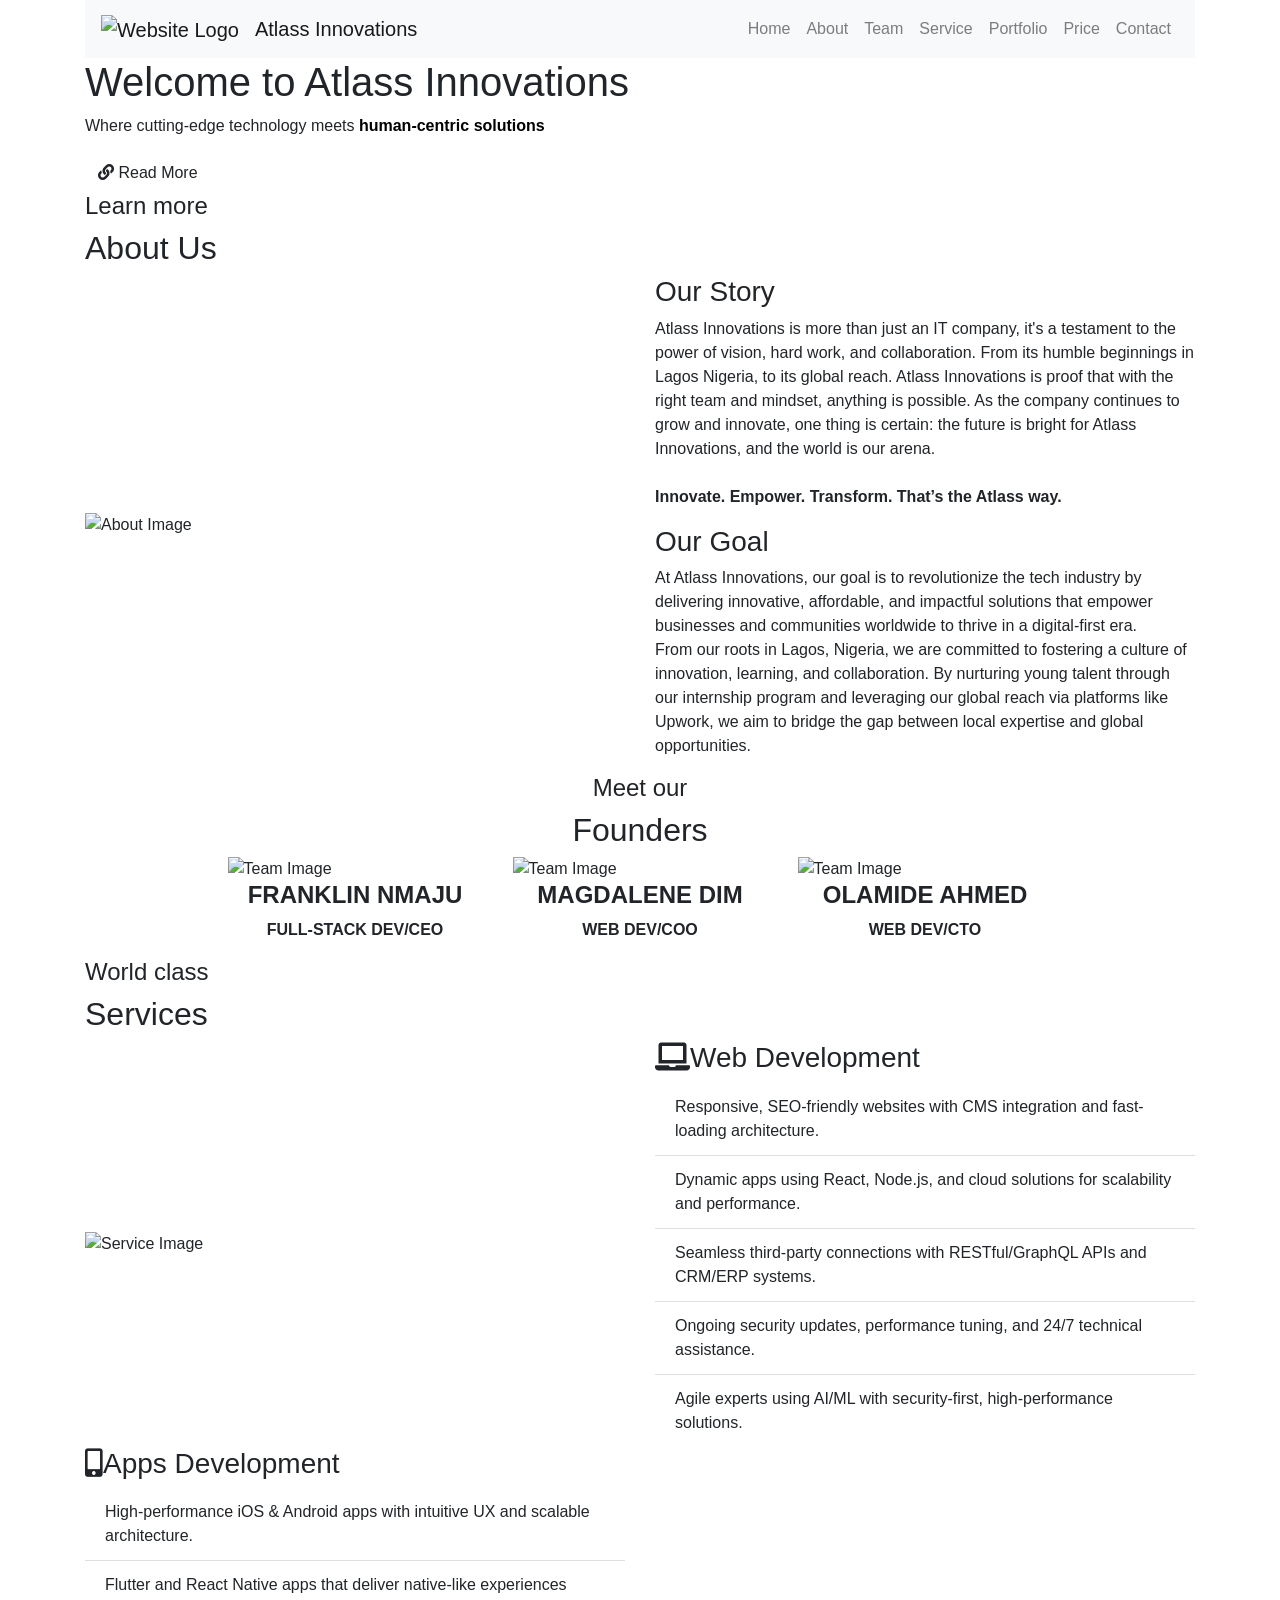
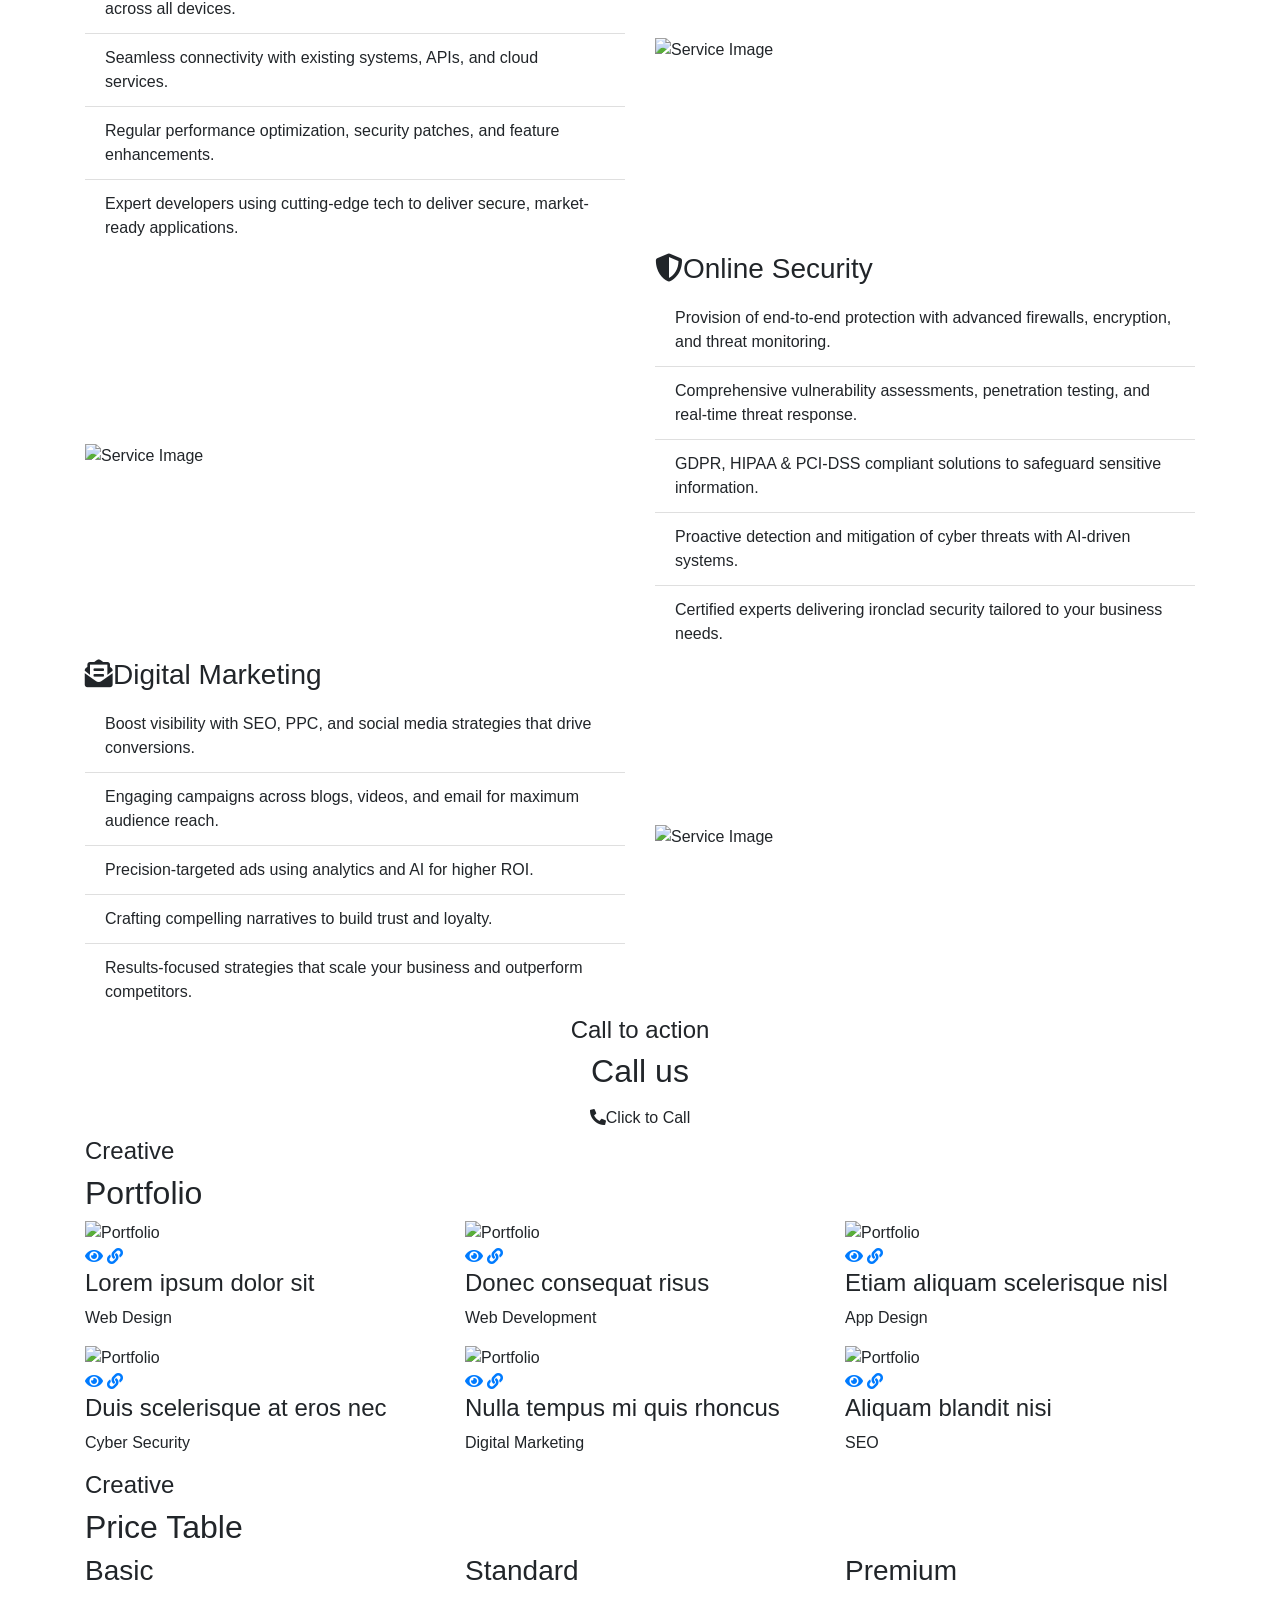
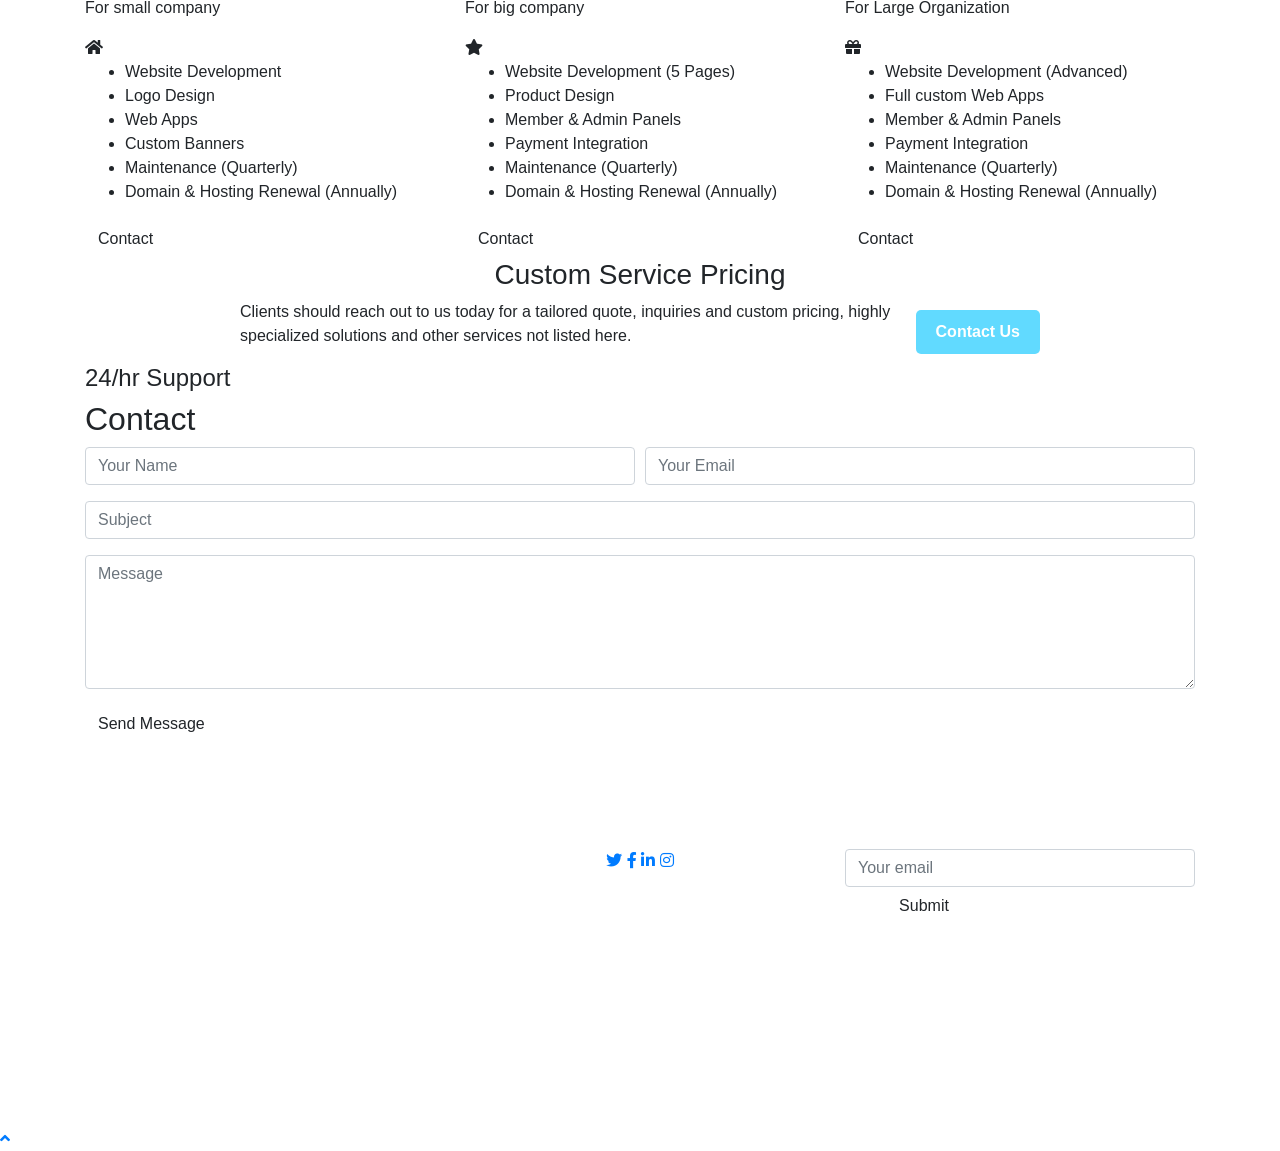
==== Assets/index.html @ 658916f8 "change" ====
<!DOCTYPE html>
<html class="no-js" lang="en">

<head>
    <meta charset="utf-8">
    <title>Atlass Innovations</title>
    <meta content="width=device-width, initial-scale=1.0" name="viewport">
    <meta name="keywords"
        content="IT solutions, software engineering, web design, graphic design, technology consulting, IT services Nigeria, global IT company, software development, digital transformation, IT consulting, tech solutions, cloud services, cybersecurity, mobile app development, IT infrastructure, Nigerian tech company, global IT solutions">
    <meta name="description"
        content="Leading Nigerian-based IT company providing cutting-edge software engineering, web and graphic design, network engineering, and comprehensive IT solutions. We partner with clients globally to deliver innovative technology services, digital transformation, and scalable IT infrastructure. Your trusted partner for all things IT.">

    <!-- Favicon -->
    <link rel="apple-touch-icon" sizes="180x180" href="/Assets/images/favicon folder/apple-touch-icon.png">
    <link rel="icon" type="image/png" sizes="32x32" href="/Assets/images/favicon folder/favicon-32x32.png">
    <link rel="icon" type="image/png" sizes="16x16" href="/Assets/images/favicon folder/favicon-16x16.png">
    <link rel="manifest" href="/Assets/images/favicon folder/site.webmanifest">
    <link rel="shortcut icon" href="/Assets/images/favicon folder/favicon.ico" type="image/x-icon">

    <!-- Google Font -->
    <link href="https://fonts.googleapis.com/css?family=Inconsolata:400,700|Open+Sans:300,400,600&display=swap"
        rel="stylesheet">

    <link rel="stylesheet" href="https://cdnjs.cloudflare.com/ajax/libs/font-awesome/6.4.0/css/all.min.css">

    <!-- Libraries CSS -->
    <link href="https://stackpath.bootstrapcdn.com/bootstrap/4.4.1/css/bootstrap.min.css" rel="stylesheet">
    <link href="https://cdnjs.cloudflare.com/ajax/libs/font-awesome/5.10.0/css/all.min.css" rel="stylesheet">
    <link href="lib/lightbox/css/lightbox.min.css" rel="stylesheet">

    <!-- Main Stylesheet -->
    <link href="./css/style.css" rel="stylesheet">
</head>

<body data-spy="scroll" data-target=".navbar" data-offset="51">
    <!-- Nav Start -->
    <div id="nav">
        <div class="container">
            <nav class="navbar navbar-expand-md bg-light navbar-light">
                <div class="navbar-brand">
                    <img src="/Assets/images/Logo (1).png" alt="Website Logo" class="navbar-logo">
                </div>
                <a href="index.html" class="navbar-brand">Atlass Innovations</a>
                <button type="button" class="navbar-toggler" data-toggle="collapse" data-target="#navbarCollapse">
                    <span class="navbar-toggler-icon"></span>
                </button>

                <div class="collapse navbar-collapse justify-content-between" id="navbarCollapse">
                    <ul class="navbar-nav ml-auto">
                        <li class="nav-item"><a href="#header" class="nav-link">Home</a></li>
                        <li class="nav-item"><a href="#about" class="nav-link">About</a></li>
                        <li class="nav-item"><a href="#team" class="nav-link">Team</a></li>
                        <li class="nav-item"><a href="#service" class="nav-link">Service</a></li>
                        <li class="nav-item"><a href="#portfolio" class="nav-link">Portfolio</a></li>
                        <li class="nav-item"><a href="#pricing" class="nav-link">Price</a></li>
                        <li class="nav-item"><a href="#contact" class="nav-link">Contact</a></li>
                    </ul>
                </div>
            </nav>
        </div>
    </div>
    <!-- Nav End -->

    <!-- Header Start-->
    <div class="header" id="header">
        <div class="container">
            <h1>Welcome to <span>Atlass Innovations</span></h1>
            <p class="hero-subtitle" >
                Where cutting-edge technology meets <span class="highlight" style="
                color: black;
                font-weight: 600;">human-centric solutions</span>
            </p>
            <a class="btn" href="javascript:viod(0)"><i class="fas fa-link"></i> Read More</a>
        </div>
    </div>
    <!-- Header End-->

    <!-- About Start-->
    <div class="about" id="about">
        <div class="container">
            <div class="section-header">
                <h4>Learn more</h4>
                <h2>About Us</h2>
            </div>
            <div class="row align-items-center">
                <div class="col-md-6">
                    <div class="about-img">
                        <img src="/Assets/images/about.jpg" alt="About Image">
                    </div>
                </div>
                <div class="col-md-6">
                    <div class="about-content">
                        <h3>Our Story</h3>
                        <p>
                            Atlass Innovations is more than just an IT company, it's a testament to the power of vision,
                            hard work, and
                            collaboration. From its humble beginnings in Lagos Nigeria, to its global reach.
                            Atlass Innovations is proof that with the right
                            team and mindset, anything is possible. As the company continues to grow and innovate, one
                            thing is certain: the future
                            is bright for Atlass Innovations, and the world is our arena. <br>
                            <br><strong>
                                Innovate.
                                Empower. Transform. That’s the Atlass way.
                            </strong>
                        </p>
                    </div>
                    <div class="about-content">
                        <h3>Our Goal</h3>
                        <p>
                            At Atlass Innovations, our goal is to revolutionize the tech industry by delivering
                            innovative, affordable, and
                            impactful solutions that empower businesses and communities worldwide to thrive in a
                            digital-first era. <br>
                            From our roots in Lagos, Nigeria, we are committed to fostering a culture of innovation,
                            learning, and collaboration. By
                            nurturing young talent through our internship program and leveraging our global reach via
                            platforms like Upwork, we aim
                            to bridge the gap between local expertise and global opportunities.
                        </p>
                    </div>
                </div>
            </div>
        </div>
    </div>
    <!-- About End -->

    <!-- Team Start -->
    <div class="team" id="team">
        <div class="container">
            <div class="section-header text-center">
                <h4>Meet our</h4>
                <h2>Founders</h2>
            </div>

            <div class="row team-container justify-content-center">
                <div class="col-lg-3 col-md-4 col-sm-6 team-item">
                    <div class="team-img" style="position: relative;">
                        <img src="/Assets/images/Team/Franklin.png" class="img-fluid mx-auto d-block" alt="Team Image" style="display: block;">
                        <div class="team-link" style="position: absolute; inset: 0; background: rgba(71, 230, 230, 0.95); display: flex; justify-content: center; align-items: center; gap: 15px; opacity: 0; transition: opacity 0.3s ease;">
                            <a href="https://x.com/fishbone_dev" title="Twitter"style="color: white; font-size: 1.5rem;"><i class="fab fa-twitter"></i></a>
                            <a href="javascript:void(0)" title="Facebook" style="color: white; font-size: 1.5rem;"><i class="fab fa-facebook-f"></i></a>
                            <a href="javascript:void(0)" title="Linkedin" style="color: white; font-size: 1.5rem;"><i class="fab fa-linkedin-in"></i></a>
                            <a href="javascript:void(0)" title="Instagram" style="color: white; font-size: 1.5rem;"><i class="fab fa-instagram"></i></a>
                        </div>
                    </div>

                    <div class="team-info text-center">
                        <h4><strong>FRANKLIN NMAJU</strong></h4>
                        <p><strong>FULL-STACK DEV/CEO</strong></p>
                    </div>
                </div>

                <div class="col-lg-3 col-md-4 col-sm-6 team-item">
                    <div class="team-img" style="position: relative;">
                        <img src="/Assets/images/Team/mama.png" class="img-fluid mx-auto d-block" alt="Team Image" style="display: block;">
                        <div class="team-link" style="position: absolute; inset: 0; background: rgba(71, 230, 230, 0.95); display: flex; justify-content: center; align-items: center; gap: 15px; opacity: 0; transition: opacity 0.3s ease;">
                            <a href="https://x.com/soy_maddiie" title="Twitter" style="color: white; font-size: 1.5rem;"><i class="fab fa-twitter"></i></a>
                            <a href="javascript:void(0)" title="Facebook" style="color: white; font-size: 1.5rem;"><i class="fab fa-facebook-f"></i></a>
                            <a href="javascript:void(0)" title="Linkedin" style="color: white; font-size: 1.5rem;"><i class="fab fa-linkedin-in"></i></a>
                            <a href="javascript:void(0)" title="Instagram" style="color: white; font-size: 1.5rem;"><i class="fab fa-instagram"></i></a>
                        </div>
                    </div>

                    <div class="team-info text-center">
                        <h4><strong>MAGDALENE DIM</strong></h4>
                        <p><strong>WEB DEV/COO</strong></p>
                    </div>
                </div>

                <div class="col-lg-3 col-md-4 col-sm-6 team-item">
                    <div class="team-img" style="position: relative;">
                        <img src="/Assets/images/Team/Olamide.png" class="img-fluid mx-auto d-block" alt="Team Image" style="display: block;">
                        <div class="team-link" style="position: absolute; inset: 0; background: rgba(71, 230, 230, 0.95); display: flex; justify-content: center; align-items: center; gap: 15px; opacity: 0; transition: opacity 0.3s ease;">
                            <a href="https://x.com/0xDeemah" title="Twitter" style="color: white; font-size: 1.5rem;"><i class="fab fa-twitter"></i></a>
                            <a href="javascript:void(0)" title="Facebook" style="color: white; font-size: 1.5rem;"><i class="fab fa-facebook-f"></i></a>
                            <a href="javascript:void(0)" title="Linkedin" style="color: white; font-size: 1.5rem;"><i class="fab fa-linkedin-in"></i></a>
                            <a href="" title="Instagram" style="color: white; font-size: 1.5rem;"><i class="fab fa-instagram"></i></a>
                            </div>
                        </div>

                        <div class="team-info text-center">
                            <h4><strong>OLAMIDE AHMED</strong></h4>
                            <p><strong>WEB DEV/CTO</strong></p>
                        </div>
                    </div>
                </div>
            </div>
        </div>
    </div>
    <style>
        .team-img {
            display: inline-block;
            /* Ensures proper sizing */
        }
    
        .team-img:hover .team-link {
            opacity: 1 !important;
        }
    
        .team-img img {
            width: 100%;
            height: auto;
            display: block;
        }
    </style>
    <!-- Team End -->

    <!-- Service Start -->
    <div class="service" id="service">
        <div class="container">
            <div class="section-header">
                <span class="glyphicon glyphicon-asterisk"></span>
                <h4>World class</h4>
                <h2>Services</h2>
            </div>
            <div class="row align-items-center">
                <div class="col-md-6">
                    <div class="service-img">
                        <img src="/Assets/images/Service/service-1.jpg" alt="Service Image">
                    </div>
                </div>
                <div class="col-md-6">
                    <div class="service-detail">
                        <h3><i class="fas fa-laptop"></i>Web Development</h3>
                        <ul class="list-group list-group-flush">
                            <li class="list-group-item">Responsive, SEO-friendly websites with CMS integration and fast-loading architecture.</li>
                            <li class="list-group-item">Dynamic apps using React, Node.js, and cloud solutions for scalability and performance.</li>
                            <li class="list-group-item">Seamless third-party connections with RESTful/GraphQL APIs and CRM/ERP systems.</li>
                            <li class="list-group-item">Ongoing security updates, performance tuning, and 24/7 technical assistance.</li>
                            <li class="list-group-item">Agile experts using AI/ML with security-first, high-performance solutions.</li>
                        </ul>
                    </div>
                </div>
            </div>
            <div class="row align-items-center">
                <div class="col-md-6 d-md-none d-sm-block">
                    <div class="service-img">
                        <img src="/Assets/images/Service/service-2.jpg" alt="Service Image">
                    </div>
                </div>
                <div class="col-md-6">
                    <div class="service-detail">
                        <h3><i class="fas fa-mobile-alt"></i>Apps Development</h3>
                        <ul class="list-group list-group-flush">
                            <li class="list-group-item">High-performance iOS & Android apps with intuitive UX and scalable architecture.</li>
                            <li class="list-group-item">Flutter and React Native apps that deliver native-like experiences across all devices.</li>
                            <li class="list-group-item">Seamless connectivity with existing systems, APIs, and cloud services.</li>
                            <li class="list-group-item">Regular performance optimization, security patches, and feature enhancements.</li>
                            <li class="list-group-item">Expert developers using cutting-edge tech to deliver secure, market-ready applications.</li>
                        </ul>
                    </div>
                </div>
                <div class="col-md-6 d-sm-none d-md-block">
                    <div class="service-img">
                        <img src="/Assets/images/Service/service-2.jpg" alt="Service Image">
                    </div>
                </div>
            </div>
            <div class="row align-items-center">
                <div class="col-md-6">
                    <div class="service-img">
                        <img src="/Assets/images/Service/service-3.jpg" alt="Service Image">
                    </div>
                </div>
                <div class="col-md-6">
                    <div class="service-detail">
                        <h3><i class="fas fa-shield-alt"></i>Online Security</h3>
                        <ul class="list-group list-group-flush">
                            <li class="list-group-item">Provision of end-to-end protection with advanced firewalls, encryption, and threat monitoring.</li>
                            <li class="list-group-item">Comprehensive vulnerability assessments, penetration testing, and real-time threat response.</li>
                            <li class="list-group-item">GDPR, HIPAA & PCI-DSS compliant solutions to safeguard sensitive information.</li>
                            <li class="list-group-item">Proactive detection and mitigation of cyber threats with AI-driven systems.</li>
                            <li class="list-group-item">Certified experts delivering ironclad security tailored to your business needs.</li>
                        </ul>
                    </div>
                </div>
            </div>
            <div class="row align-items-center">
                <div class="col-md-6 d-md-none d-sm-block">
                    <div class="service-img">
                        <img src="/Assets/images/Service/service-4.jpg" alt="Service Image">
                    </div>
                </div>
                <div class="col-md-6">
                    <div class="service-detail">
                        <h3><i class="fas fa-envelope-open-text"></i>Digital Marketing</h3>
                        <ul class="list-group list-group-flush">
                            <li class="list-group-item">Boost visibility with SEO, PPC, and social media strategies that drive conversions.</li>
                            <li class="list-group-item">Engaging campaigns across blogs, videos, and email for maximum audience reach.</li>
                            <li class="list-group-item">Precision-targeted ads using analytics and AI for higher ROI.</li>
                            <li class="list-group-item">Crafting compelling narratives to build trust and loyalty.</li>
                            <li class="list-group-item">Results-focused strategies that scale your business and outperform competitors.</li>
                        </ul>
                    </div>
                </div>
                <div class="col-md-6 d-sm-none d-md-block">
                    <div class="service-img">
                        <img src="/Assets/images/Service/service-4.jpg" alt="Service Image">
                    </div>
                </div>
            </div>
        </div>
    </div>
    <!-- Service End -->

    <!-- Call To Action Start -->
    <div class="call-to-action">
        <div class="container text-center">
            <div class="section-header">
                <h4>Call to action</h4>
                <h2>Call us</h2>
            </div>
            <a class="btn" href="javascript:void(0)"><i class="fas fa-phone-alt"></i>Click to Call</a>
        </div>
    </div>
    <!-- Call To Action End -->

    <!-- Portfolio Start -->
    <div class="portfolio" id="portfolio">
        <div class="container">
            <div class="section-header">
                <h4>Creative</h4>
                <h2>Portfolio</h2>
            </div>

            <div class="row portfolio-container">
                <div class="col-lg-4 col-md-6 portfolio-item">
                    <div class="portfolio-img">
                        <img src="img/portfolio-1.jpg" class="img-fluid" alt="Portfolio">
                        <div class="portfolio-link">
                            <a href="img/portfolio-1.jpg" data-lightbox="portfolio" data-title="Lorem ipsum dolor"
                                title="Preview"><i class="fas fa-eye"></i></a>
                            <a href="" title="More Details"><i class="fas fa-link"></i></a>
                        </div>
                    </div>

                    <div class="portfolio-info">
                        <h4>Lorem ipsum dolor sit</h4>
                        <p>Web Design</p>
                    </div>
                </div>

                <div class="col-lg-4 col-md-6 portfolio-item">
                    <div class="portfolio-img">
                        <img src="img/portfolio-2.jpg" class="img-fluid" alt="Portfolio">
                        <div class="portfolio-link">
                            <a href="img/portfolio-2.jpg" data-lightbox="portfolio"
                                data-title="Nulla ullamcorper pharetra" title="Preview"><i class="fas fa-eye"></i></a>
                            <a href="" title="More Details"><i class="fas fa-link"></i></a>
                        </div>
                    </div>

                    <div class="portfolio-info">
                        <h4>Donec consequat risus</h4>
                        <p>Web Development</p>
                    </div>
                </div>

                <div class="col-lg-4 col-md-6 portfolio-item">
                    <div class="portfolio-img">
                        <img src="img/portfolio-3.jpg" class="img-fluid" alt="Portfolio">
                        <div class="portfolio-link">
                            <a href="img/portfolio-3.jpg" data-lightbox="portfolio" data-title="Phasellus eget dictum"
                                title="Preview"><i class="fas fa-eye"></i></a>
                            <a href="" title="More Details"><i class="fas fa-link"></i></a>
                        </div>
                    </div>

                    <div class="portfolio-info">
                        <h4>Etiam aliquam scelerisque nisl</h4>
                        <p>App Design</p>
                    </div>
                </div>

                <div class="col-lg-4 col-md-6 portfolio-item">
                    <div class="portfolio-img">
                        <img src="img/portfolio-4.jpg" class="img-fluid" alt="Portfolio">
                        <div class="portfolio-link">
                            <a href="img/portfolio-4.jpg" data-lightbox="portfolio" data-title="Lorem ipsum dolor"
                                title="Preview"><i class="fas fa-eye"></i></a>
                            <a href="" title="More Details"><i class="fas fa-link"></i></a>
                        </div>
                    </div>

                    <div class="portfolio-info">
                        <h4>Duis scelerisque at eros nec</h4>
                        <p>Cyber Security</p>
                    </div>
                </div>

                <div class="col-lg-4 col-md-6 portfolio-item">
                    <div class="portfolio-img">
                        <img src="img/portfolio-5.jpg" class="img-fluid" alt="Portfolio">
                        <div class="portfolio-link">
                            <a href="img/portfolio-5.jpg" data-lightbox="portfolio"
                                data-title="Nulla ullamcorper pharetra" title="Preview"><i class="fas fa-eye"></i></a>
                            <a href="" title="More Details"><i class="fas fa-link"></i></a>
                        </div>
                    </div>

                    <div class="portfolio-info">
                        <h4>Nulla tempus mi quis rhoncus</h4>
                        <p>Digital Marketing</p>
                    </div>
                </div>

                <div class="col-lg-4 col-md-6 portfolio-item">
                    <div class="portfolio-img">
                        <img src="img/portfolio-6.jpg" class="img-fluid" alt="Portfolio">
                        <div class="portfolio-link">
                            <a href="img/portfolio-6.jpg" data-lightbox="portfolio" data-title="Phasellus eget dictum"
                                title="Preview"><i class="fas fa-eye"></i></a>
                            <a href="" title="More Details"><i class="fas fa-link"></i></a>
                        </div>
                    </div>

                    <div class="portfolio-info">
                        <h4>Aliquam blandit nisi</h4>
                        <p>SEO</p>
                    </div>
                </div>
            </div>
        </div>
    </div>
    <!-- Portfolio End -->

    <!--Pricing start-->
    <div class="pricing" id="pricing">
        <div class="container">
            <div class="section-header">
                <h4>Creative</h4>
                <h2>Price Table</h2>
            </div>
            <div class="row">
                <div class="col-md-4">
                    <div class="price-content">
                        <div class="price-plan">
                            <h3>Basic</h3>
                            <p>For small company</p>
                            <i class="fas fa-home"></i>
                        </div>
                        <ul class="price-details">
                            <li>Website Development</li>
                            <li>Logo Design</li>
                            <li>Web Apps</li>
                            <li>Custom Banners</li>
                            <li>Maintenance (Quarterly)</li>
                            <li>Domain & Hosting Renewal (Annually)</li>
                        </ul>
                        <a href="javascript:void(0)" class="btn">Contact</a>
                    </div>
                </div>
                <div class="col-md-4">
                    <div class="price-content">
                        <div class="price-plan">
                            <h3>Standard</h3>
                            <p>For big company</p>
                            <i class="fas fa-star"></i>
                        </div>
                        <ul class="price-details">
                            <li>Website Development (5 Pages)</li>
                            <li>Product Design</li>
                            <li>Member & Admin Panels</li>
                            <li>Payment Integration</li>
                            <li>Maintenance (Quarterly)</li>
                            <li>Domain & Hosting Renewal (Annually)</li>
                        </ul>
                        <a href="javascript:void(0)" class="btn">Contact</a>
                    </div>
                </div>
                <div class="col-md-4">
                    <div class="price-content">
                        <div class="price-plan">
                            <h3>Premium</h3>
                            <p>For Large Organization</p>
                            <i class="fas fa-gift"></i>
                        </div>
                        <ul class="price-details">
                            <li>Website Development (Advanced)</li>
                            <li>Full custom Web Apps</li>
                            <li>Member & Admin Panels</li>
                            <li>Payment Integration</li>
                            <li>Maintenance (Quarterly)</li>
                            <li>Domain & Hosting Renewal (Annually)</li>
                        </ul>
                        <a href="javascript:void(0)" class="btn">Contact</a>
                    </div>
                </div>
            </div>

            <div style="max-width: 800px; margin: 0 auto;">
                <h3 style="text-align: center;">Custom Service Pricing</h3>
                <div style="display: flex; align-items: center; justify-content: space-between; gap: 20px;">
                    <p>Clients should reach out to us today for a tailored quote,  inquiries and custom pricing, highly specialized solutions and other services not listed here.</p>
                    <a href="javascript:void(0)"
                        style="background-color: #61daff; color: white; padding: 10px 20px; text-decoration: none; border-radius: 5px; font-weight: bold; white-space: nowrap; transition: background-color 0.3s ease;"
                        onmouseover="this.style.backgroundColor='#65BDC7'" onmouseout="this.style.backgroundColor= '#61daff'">Contact Us</a>
                </div>
            </div>
        </div>
    </div>
    <!--Pricing End-->

    <!-- Contact Start -->
    <div class="contact" id="contact">
        <div class="container">
            <div class="section-header">
                <h4>24/hr Support</h4>
                <h2>Contact</h2>
            </div>

            <div class="row">
                <div class="col-md-12">
                    <div class="contact-form">
                        <form>
                            <div class="form-row">
                                <div class="form-group col-sm-6">
                                    <input type="text" class="form-control" placeholder="Your Name" />
                                </div>
                                <div class="form-group col-sm-6">
                                    <input type="email" class="form-control" placeholder="Your Email" />
                                </div>
                            </div>
                            <div class="form-group">
                                <input type="text" class="form-control" placeholder="Subject" />
                            </div>
                            <div class="form-group">
                                <textarea class="form-control" rows="5" placeholder="Message"></textarea>
                            </div>
                            <div><button class="btn" type="submit" onclick="return false;">Send Message</button></div>
                        </form>
                    </div>
                </div>
            </div>
        </div>
    </div>
    <!-- Contact End -->

    <!-- Footer Start -->
    <div class="footer" style="
background-image: url('https://example.com/path/to/footer-bg.jpg');
background-size: cover;
background-position: center;
background-repeat: no-repeat;
padding: 60px 20px;
color: white;
position: relative;
text-align: center;
">
        <div class="container">
            <div class="row footer-top">
                <div class="col-md-4">
                    <h2>Get in Touch</h2>
                    <div class="contact-info">
                        <h4>E-mail:</h4>
                        <p>info@atlassinnovations.com</p>
                        <h4>Phone:</h4>
                        <p>+234 812 345 6789</p>
                    </div>
                </div>
                <div class="col-md-4">
                    <h2>Stay connected</h2>
                    <div class="social-links">
                        <a href="javascript:void(0)"><i class="fab fa-twitter"></i></a>
                        <a href="javascript:void(0)"><i class="fab fa-facebook-f"></i></a>
                        <a href="javascript:void(0)"><i class="fab fa-linkedin-in"></i></a>
                        <a href="javascript:void(0)"><i class="fab fa-instagram"></i></a>
                    </div>
                </div>
                <div class="col-md-4">
                    <h2>Stay updated</h2>
                    <div class="subscribe">
                        <form>
                            <input type="email" class="form-control" placeholder="Your email" />
                            <button class="btn" type="submit" onclick="return false;">Submit</button>
                            <label>Don't worry we don't spam</label>
                        </form>
                    </div>
                </div>
            </div>
            <div class="row footer-bottom">
                <div class="col-md-6 copyright" style="text-align: center; width: 100%; margin: 0 auto; padding: 20px 0;">
                    Copyright &copy; 2025 Atlass Inovations. All Rights Reserved
                </div>
            </div>
        </div>
    </div>
    <!-- Footer End -->

    <a href="javascript:void(0)" class="back-to-top"><i class="fas fa-angle-up"></i></a>

    <!-- Libraries JS -->
    <script src="https://code.jquery.com/jquery-3.4.1.min.js"></script>
    <script src="https://stackpath.bootstrapcdn.com/bootstrap/4.4.1/js/bootstrap.min.js"></script>
    <script src="/Assets/lib/easing/easing.min.js"></script>
    <script src="/Assets/lib/lightbox/js/lightbox.min.js"></script>

    <!-- Main Javascript -->
    <script src="/Assets/js/main.js"></script>

</body>

</html>
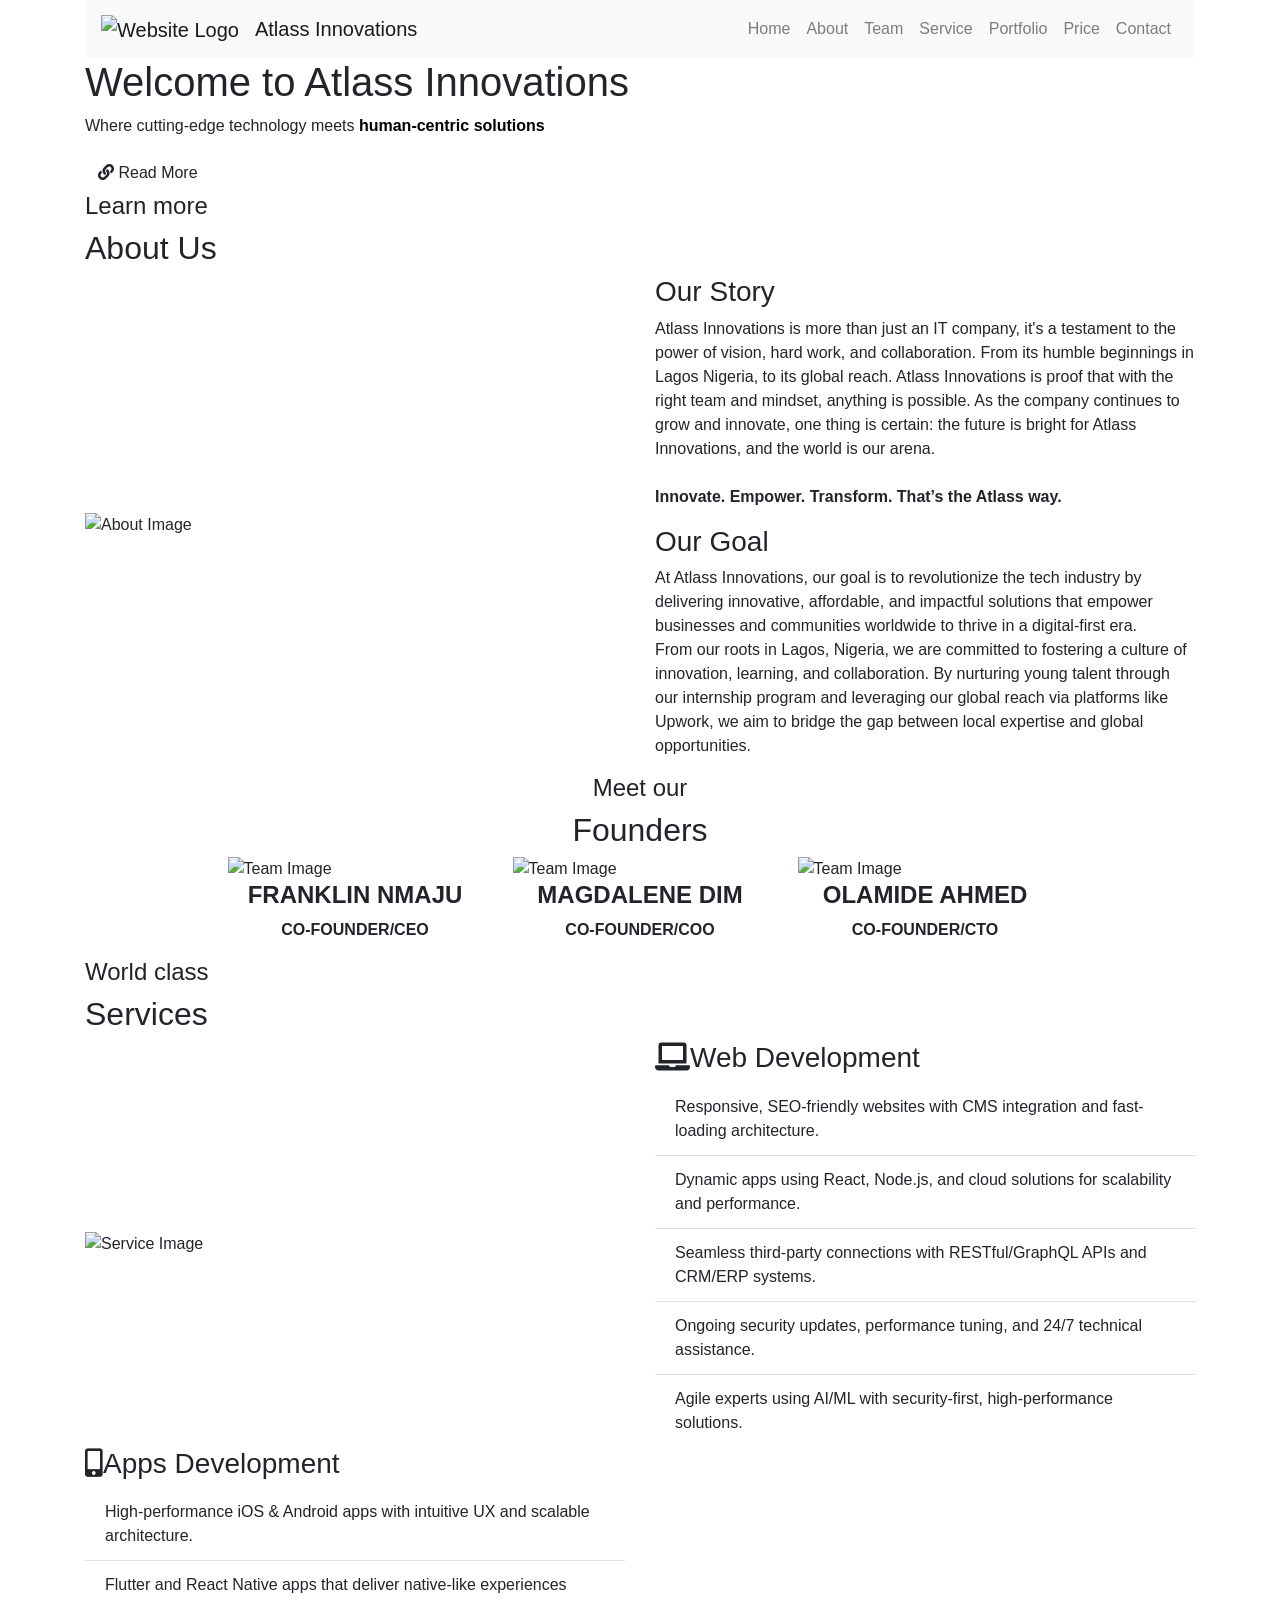
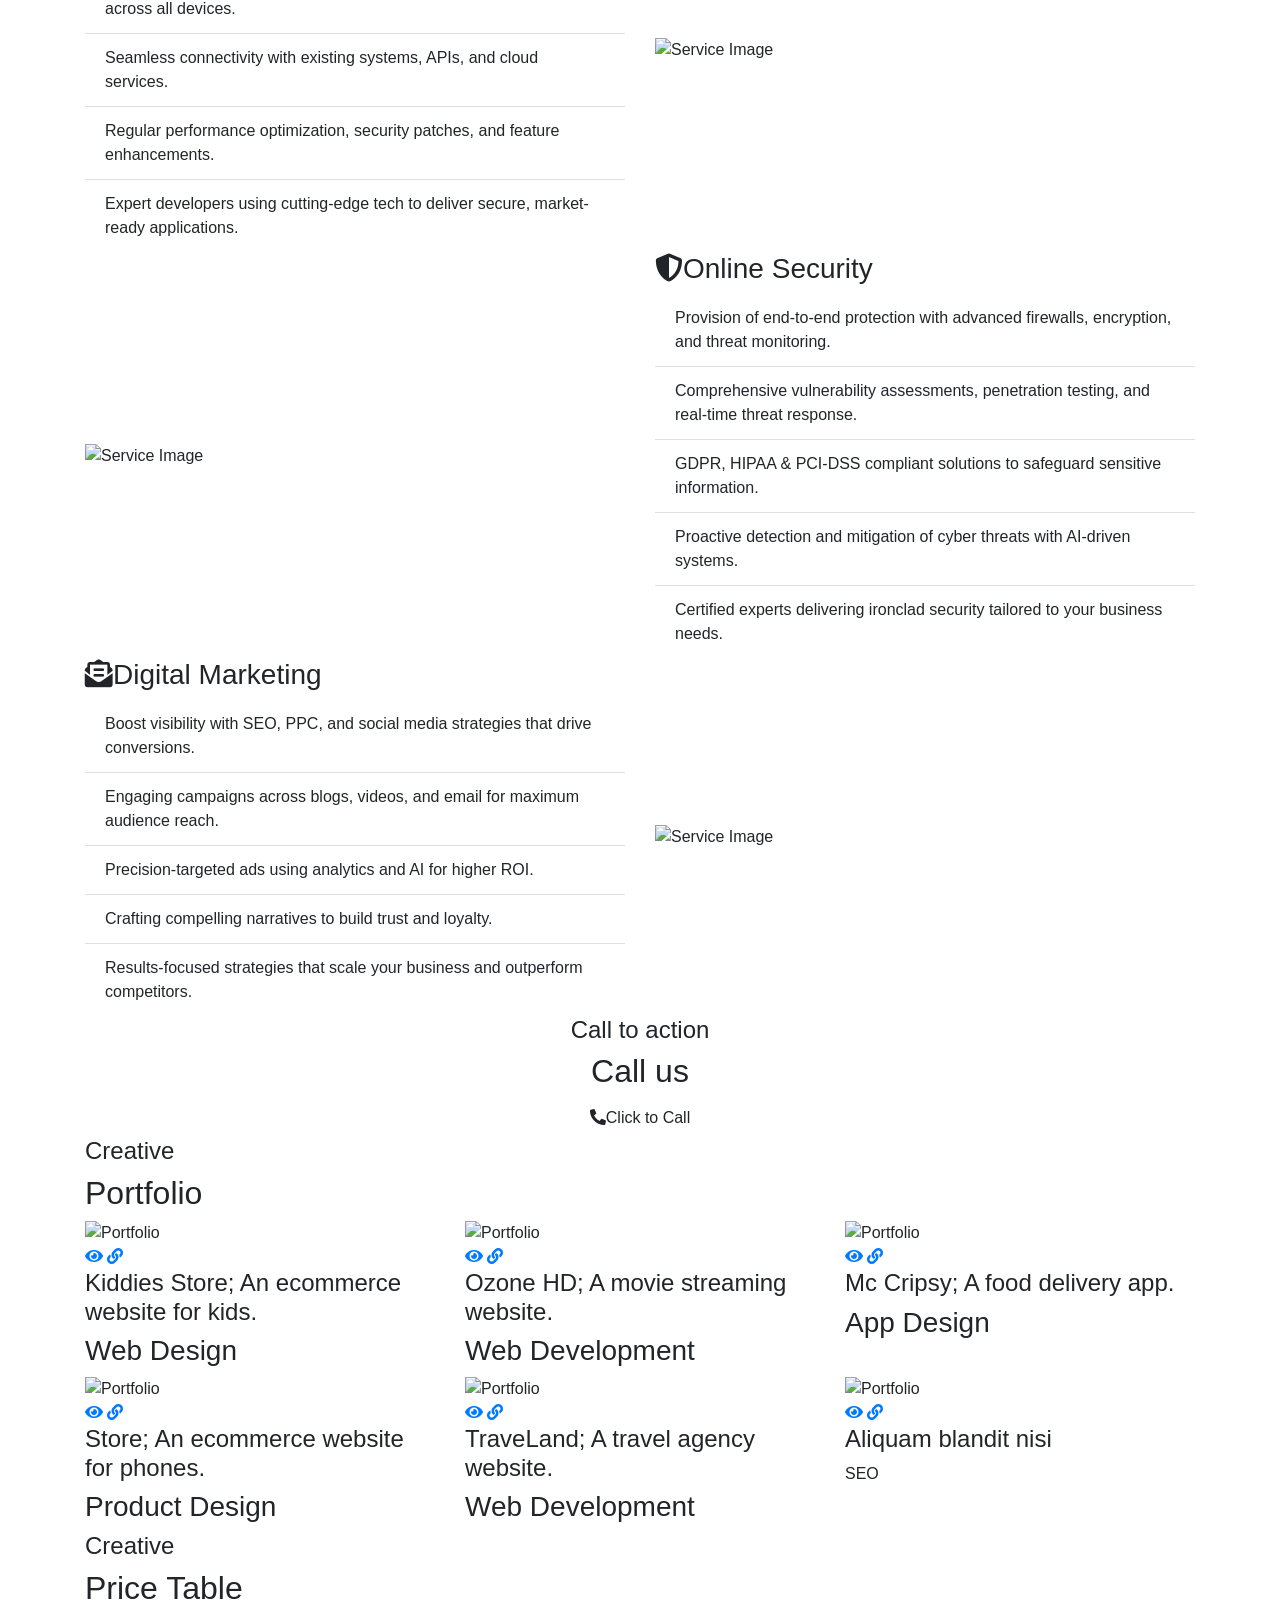
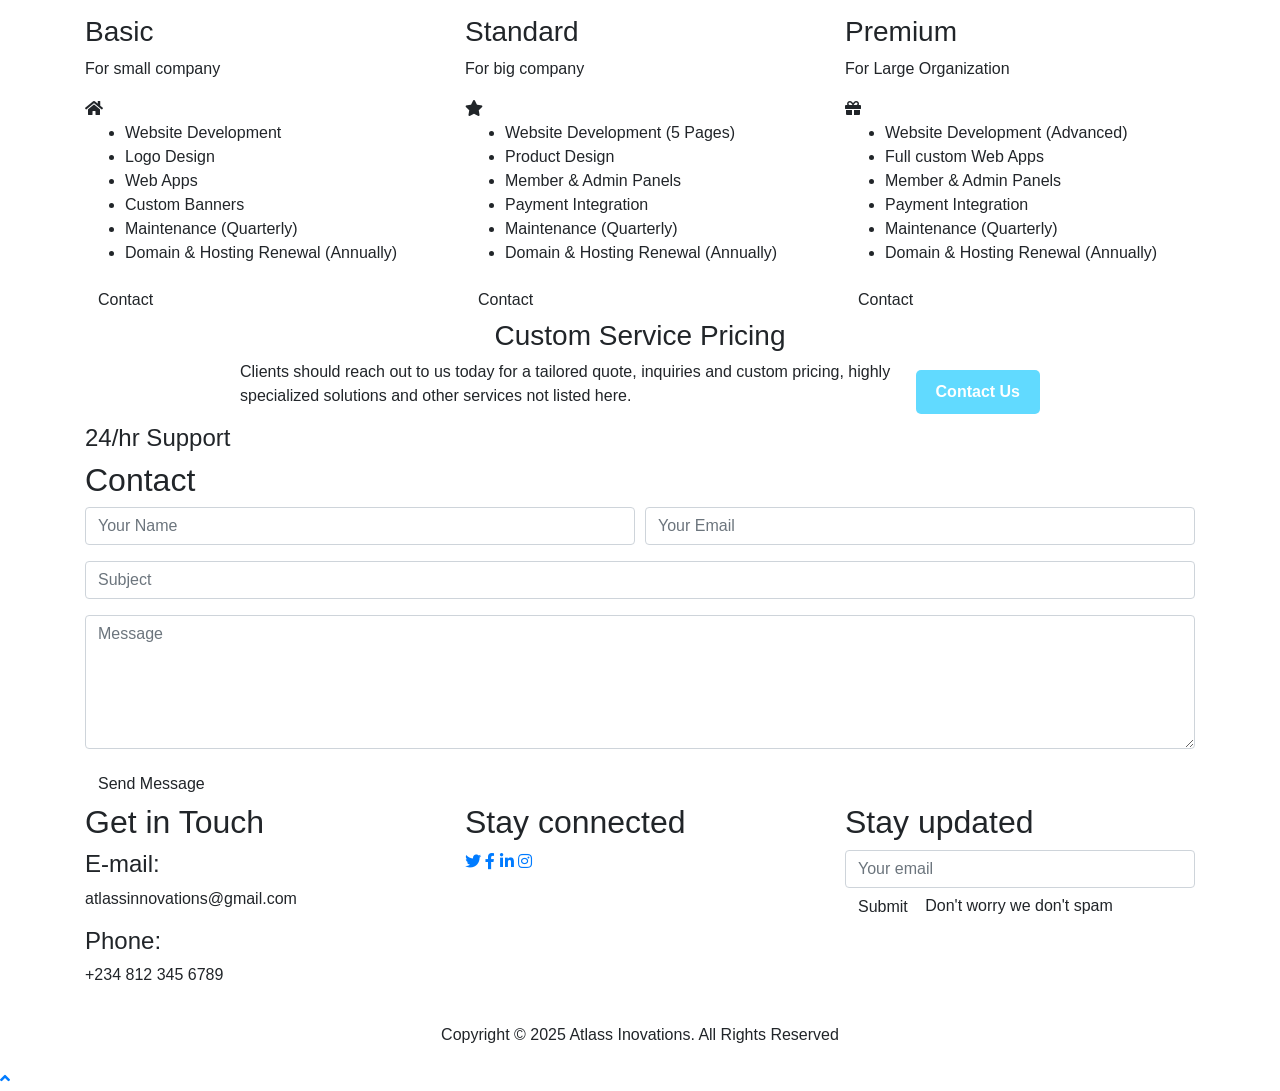
==== commit 9f883892: "added social links" ====
--- a/Assets/index.html
+++ b/Assets/index.html
@@ -29,7 +29,7 @@
     <link href="lib/lightbox/css/lightbox.min.css" rel="stylesheet">
 
     <!-- Main Stylesheet -->
-    <link href="./css/style.css" rel="stylesheet">
+    <link href="/Assets/css/style.css" rel="stylesheet">
 </head>
 
 <body data-spy="scroll" data-target=".navbar" data-offset="51">
@@ -138,16 +138,16 @@
                     <div class="team-img" style="position: relative;">
                         <img src="/Assets/images/Team/Franklin.png" class="img-fluid mx-auto d-block" alt="Team Image" style="display: block;">
                         <div class="team-link" style="position: absolute; inset: 0; background: rgba(71, 230, 230, 0.95); display: flex; justify-content: center; align-items: center; gap: 15px; opacity: 0; transition: opacity 0.3s ease;">
-                            <a href="https://x.com/fishbone_dev" title="Twitter"style="color: white; font-size: 1.5rem;"><i class="fab fa-twitter"></i></a>
-                            <a href="javascript:void(0)" title="Facebook" style="color: white; font-size: 1.5rem;"><i class="fab fa-facebook-f"></i></a>
-                            <a href="javascript:void(0)" title="Linkedin" style="color: white; font-size: 1.5rem;"><i class="fab fa-linkedin-in"></i></a>
-                            <a href="javascript:void(0)" title="Instagram" style="color: white; font-size: 1.5rem;"><i class="fab fa-instagram"></i></a>
+                            <a href="https://x.com/fishbone_dev" title="Twitter"><i class="fab fa-twitter"></i></a>
+                            <a href="javascript:void(0)" title="Facebook"><i class="fab fa-facebook-f"></i></a>
+                            <a href="javascript:void(0)" title="Linkedin"><i class="fab fa-linkedin-in"></i></a>
+                            <a href="javascript:void(0)" title="Instagram"><i class="fab fa-instagram"></i></a>
                         </div>
                     </div>
 
                     <div class="team-info text-center">
                         <h4><strong>FRANKLIN NMAJU</strong></h4>
-                        <p><strong>FULL-STACK DEV/CEO</strong></p>
+                        <p><strong>CO-FOUNDER/CEO</strong></p>
                     </div>
                 </div>
 
@@ -155,16 +155,16 @@
                     <div class="team-img" style="position: relative;">
                         <img src="/Assets/images/Team/mama.png" class="img-fluid mx-auto d-block" alt="Team Image" style="display: block;">
                         <div class="team-link" style="position: absolute; inset: 0; background: rgba(71, 230, 230, 0.95); display: flex; justify-content: center; align-items: center; gap: 15px; opacity: 0; transition: opacity 0.3s ease;">
-                            <a href="https://x.com/soy_maddiie" title="Twitter" style="color: white; font-size: 1.5rem;"><i class="fab fa-twitter"></i></a>
-                            <a href="javascript:void(0)" title="Facebook" style="color: white; font-size: 1.5rem;"><i class="fab fa-facebook-f"></i></a>
-                            <a href="javascript:void(0)" title="Linkedin" style="color: white; font-size: 1.5rem;"><i class="fab fa-linkedin-in"></i></a>
-                            <a href="javascript:void(0)" title="Instagram" style="color: white; font-size: 1.5rem;"><i class="fab fa-instagram"></i></a>
+                            <a href="https://x.com/soy_maddiie" title="Twitter"><i class="fab fa-twitter"></i></a>
+                            <a href="javascript:void(0)" title="Facebook"><i class="fab fa-facebook-f"></i></a>
+                            <a href="javascript:void(0)" title="Linkedin"><i class="fab fa-linkedin-in"></i></a>
+                            <a href="javascript:void(0)" title="Instagram"><i class="fab fa-instagram"></i></a>
                         </div>
                     </div>
 
                     <div class="team-info text-center">
                         <h4><strong>MAGDALENE DIM</strong></h4>
-                        <p><strong>WEB DEV/COO</strong></p>
+                        <p><strong>CO-FOUNDER/COO</strong></p>
                     </div>
                 </div>
 
@@ -172,16 +172,16 @@
                     <div class="team-img" style="position: relative;">
                         <img src="/Assets/images/Team/Olamide.png" class="img-fluid mx-auto d-block" alt="Team Image" style="display: block;">
                         <div class="team-link" style="position: absolute; inset: 0; background: rgba(71, 230, 230, 0.95); display: flex; justify-content: center; align-items: center; gap: 15px; opacity: 0; transition: opacity 0.3s ease;">
-                            <a href="https://x.com/0xDeemah" title="Twitter" style="color: white; font-size: 1.5rem;"><i class="fab fa-twitter"></i></a>
-                            <a href="javascript:void(0)" title="Facebook" style="color: white; font-size: 1.5rem;"><i class="fab fa-facebook-f"></i></a>
-                            <a href="javascript:void(0)" title="Linkedin" style="color: white; font-size: 1.5rem;"><i class="fab fa-linkedin-in"></i></a>
-                            <a href="" title="Instagram" style="color: white; font-size: 1.5rem;"><i class="fab fa-instagram"></i></a>
+                            <a href="https://x.com/0xDeemah" title="Twitter"><i class="fab fa-twitter"></i></a>
+                            <a href="javascript:void(0)" title="Facebook"><i class="fab fa-facebook-f"></i></a>
+                            <a href="javascript:void(0)" title="Linkedin"><i class="fab fa-linkedin-in"></i></a>
+                            <a href="javascript:void(0)" title="Instagram"><i class="fab fa-instagram"></i></a>
                             </div>
                         </div>
 
                         <div class="team-info text-center">
                             <h4><strong>OLAMIDE AHMED</strong></h4>
-                            <p><strong>WEB DEV/CTO</strong></p>
+                            <p><strong>CO-FOUNDER/CTO</strong></p>
                         </div>
                     </div>
                 </div>
@@ -327,81 +327,81 @@
             <div class="row portfolio-container">
                 <div class="col-lg-4 col-md-6 portfolio-item">
                     <div class="portfolio-img">
-                        <img src="img/portfolio-1.jpg" class="img-fluid" alt="Portfolio">
+                        <img src="/Assets/images/Portfolio/kiddies.jpg" class="img-fluid" alt="Portfolio">
                         <div class="portfolio-link">
-                            <a href="img/portfolio-1.jpg" data-lightbox="portfolio" data-title="Lorem ipsum dolor"
+                            <a href="/Assets/images/Portfolio/kiddies.jpg" data-lightbox="portfolio" data-title="An ecommerce website for kids."
                                 title="Preview"><i class="fas fa-eye"></i></a>
-                            <a href="" title="More Details"><i class="fas fa-link"></i></a>
+                            <a href="https://0xolami.github.io/Kiddies-Store" title="More Details"><i class="fas fa-link"></i></a>
                         </div>
                     </div>
 
                     <div class="portfolio-info">
-                        <h4>Lorem ipsum dolor sit</h4>
-                        <p>Web Design</p>
+                        <h4>Kiddies Store; An ecommerce website for kids.</h4>
+                        <h3>Web Design</h3>
                     </div>
                 </div>
 
                 <div class="col-lg-4 col-md-6 portfolio-item">
                     <div class="portfolio-img">
-                        <img src="img/portfolio-2.jpg" class="img-fluid" alt="Portfolio">
+                        <img src="/Assets/images/Portfolio/Moviesite.jpg" class="img-fluid" alt="Portfolio">
                         <div class="portfolio-link">
-                            <a href="img/portfolio-2.jpg" data-lightbox="portfolio"
-                                data-title="Nulla ullamcorper pharetra" title="Preview"><i class="fas fa-eye"></i></a>
-                            <a href="" title="More Details"><i class="fas fa-link"></i></a>
+                            <a href="/Assets/images/Portfolio/Moviesite.jpg" data-lightbox="portfolio"
+                                data-title="A movie streaming website." title="Preview"><i class="fas fa-eye"></i></a>
+                            <a href="https://gentlefrank.github.io/moviewebsite/index.html" title="More Details"><i class="fas fa-link"></i></a>
                         </div>
                     </div>
 
                     <div class="portfolio-info">
-                        <h4>Donec consequat risus</h4>
-                        <p>Web Development</p>
+                        <h4>Ozone HD; A movie streaming website.</h4>
+                        <h3>Web Development</h3>
                     </div>
                 </div>
 
                 <div class="col-lg-4 col-md-6 portfolio-item">
                     <div class="portfolio-img">
-                        <img src="img/portfolio-3.jpg" class="img-fluid" alt="Portfolio">
+                        <img src="/Assets/images/Portfolio/Productdesign 1.jpg" class="img-fluid" alt="Portfolio">
                         <div class="portfolio-link">
-                            <a href="img/portfolio-3.jpg" data-lightbox="portfolio" data-title="Phasellus eget dictum"
+                            <a href="/Assets/images/Portfolio/Productdesign 1.jpg" data-lightbox="portfolio" data-title="A food delivery app."
                                 title="Preview"><i class="fas fa-eye"></i></a>
-                            <a href="" title="More Details"><i class="fas fa-link"></i></a>
+                            <a href="javascript:void(0)" title="More Details"><i class="fas fa-link"></i></a>
                         </div>
                     </div>
 
                     <div class="portfolio-info">
-                        <h4>Etiam aliquam scelerisque nisl</h4>
-                        <p>App Design</p>
+                        <h4>Mc Cripsy; A food delivery app.</h4>
+                        <h3>App Design</h3>
                     </div>
                 </div>
 
                 <div class="col-lg-4 col-md-6 portfolio-item">
                     <div class="portfolio-img">
-                        <img src="img/portfolio-4.jpg" class="img-fluid" alt="Portfolio">
+                        <img src="/Assets/images/Portfolio/Productdesign 2.jpg" class="img-fluid" alt="Portfolio">
                         <div class="portfolio-link">
-                            <a href="img/portfolio-4.jpg" data-lightbox="portfolio" data-title="Lorem ipsum dolor"
+                            <a href="/Assets/images/Portfolio/Productdesign 2.jpg" data-lightbox="portfolio" data-title="An ecommerce website for phones."
                                 title="Preview"><i class="fas fa-eye"></i></a>
-                            <a href="" title="More Details"><i class="fas fa-link"></i></a>
+                            <a href="javascript:void(0)" title="More Details"><i class="fas fa-link"></i></a>
                         </div>
                     </div>
 
                     <div class="portfolio-info">
-                        <h4>Duis scelerisque at eros nec</h4>
-                        <p>Cyber Security</p>
+                        <h4>Store; An ecommerce website for phones.</h4>
+                        <h3>Product Design</h3>
                     </div>
                 </div>
 
                 <div class="col-lg-4 col-md-6 portfolio-item">
                     <div class="portfolio-img">
-                        <img src="img/portfolio-5.jpg" class="img-fluid" alt="Portfolio">
+                        <img src="/Assets/images/Portfolio/Traveland.png" class="img-fluid" alt="Portfolio">
                         <div class="portfolio-link">
-                            <a href="img/portfolio-5.jpg" data-lightbox="portfolio"
-                                data-title="Nulla ullamcorper pharetra" title="Preview"><i class="fas fa-eye"></i></a>
-                            <a href="" title="More Details"><i class="fas fa-link"></i></a>
+                            <a href="/Assets/images/Portfolio/Traveland.png" data-lightbox="portfolio"
+                                data-title="A travel agency website." title="Preview"><i class="fas fa-eye"></i></a>
+                            <a href="https://magdalyndim.github.io/traveLand" title="More Details"><i class="fas fa-link"></i></a>
                         </div>
                     </div>
 
                     <div class="portfolio-info">
-                        <h4>Nulla tempus mi quis rhoncus</h4>
-                        <p>Digital Marketing</p>
+                        <h4>TraveLand; A travel agency website.</h4>
+                        <h3>Web Development</h3>
                     </div>
                 </div>
 
@@ -538,23 +538,14 @@
     <!-- Contact End -->
 
     <!-- Footer Start -->
-    <div class="footer" style="
-background-image: url('https://example.com/path/to/footer-bg.jpg');
-background-size: cover;
-background-position: center;
-background-repeat: no-repeat;
-padding: 60px 20px;
-color: white;
-position: relative;
-text-align: center;
-">
+    <div class="footer">
         <div class="container">
             <div class="row footer-top">
                 <div class="col-md-4">
                     <h2>Get in Touch</h2>
                     <div class="contact-info">
                         <h4>E-mail:</h4>
-                        <p>info@atlassinnovations.com</p>
+                        <p>atlassinnovations@gmail.com</p>
                         <h4>Phone:</h4>
                         <p>+234 812 345 6789</p>
                     </div>
@@ -562,7 +553,7 @@
                 <div class="col-md-4">
                     <h2>Stay connected</h2>
                     <div class="social-links">
-                        <a href="javascript:void(0)"><i class="fab fa-twitter"></i></a>
+                        <a href="https://x.com/AtlasInovations"><i class="fab fa-twitter"></i></a>
                         <a href="javascript:void(0)"><i class="fab fa-facebook-f"></i></a>
                         <a href="javascript:void(0)"><i class="fab fa-linkedin-in"></i></a>
                         <a href="javascript:void(0)"><i class="fab fa-instagram"></i></a>
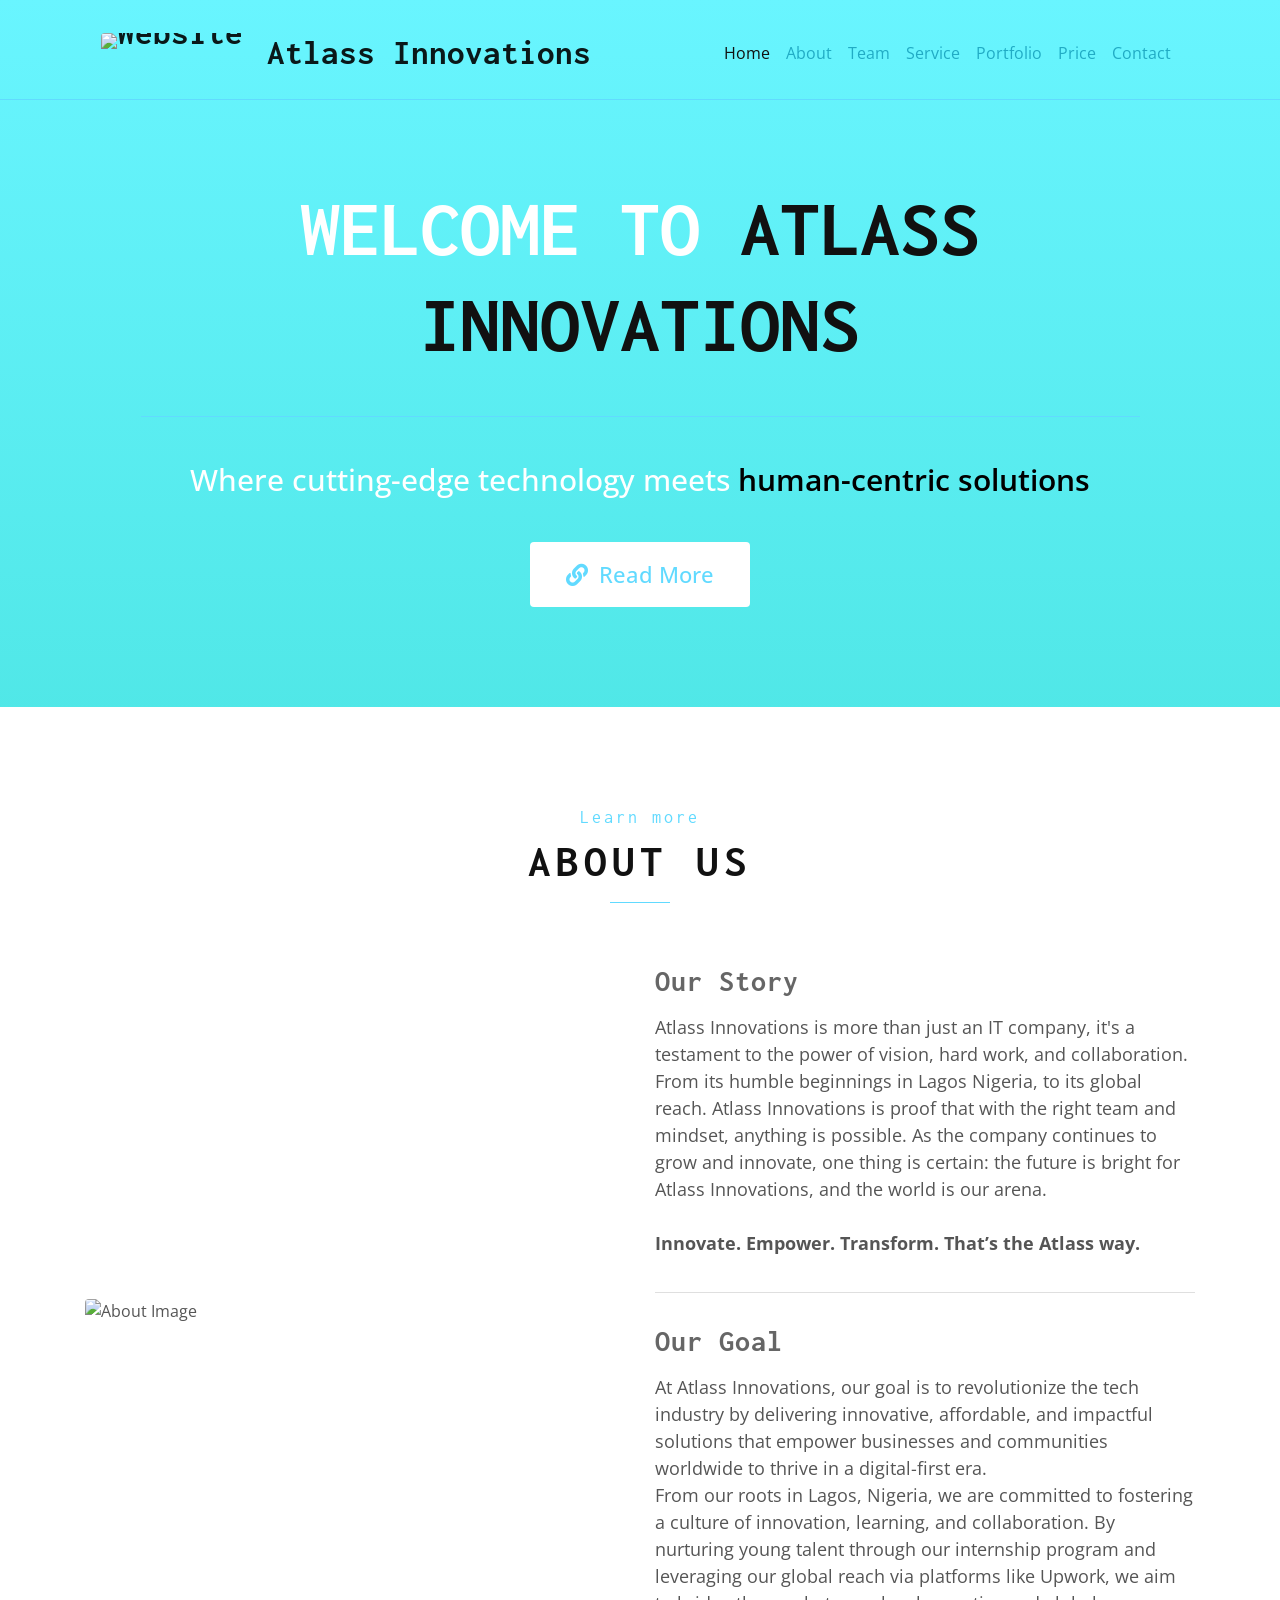
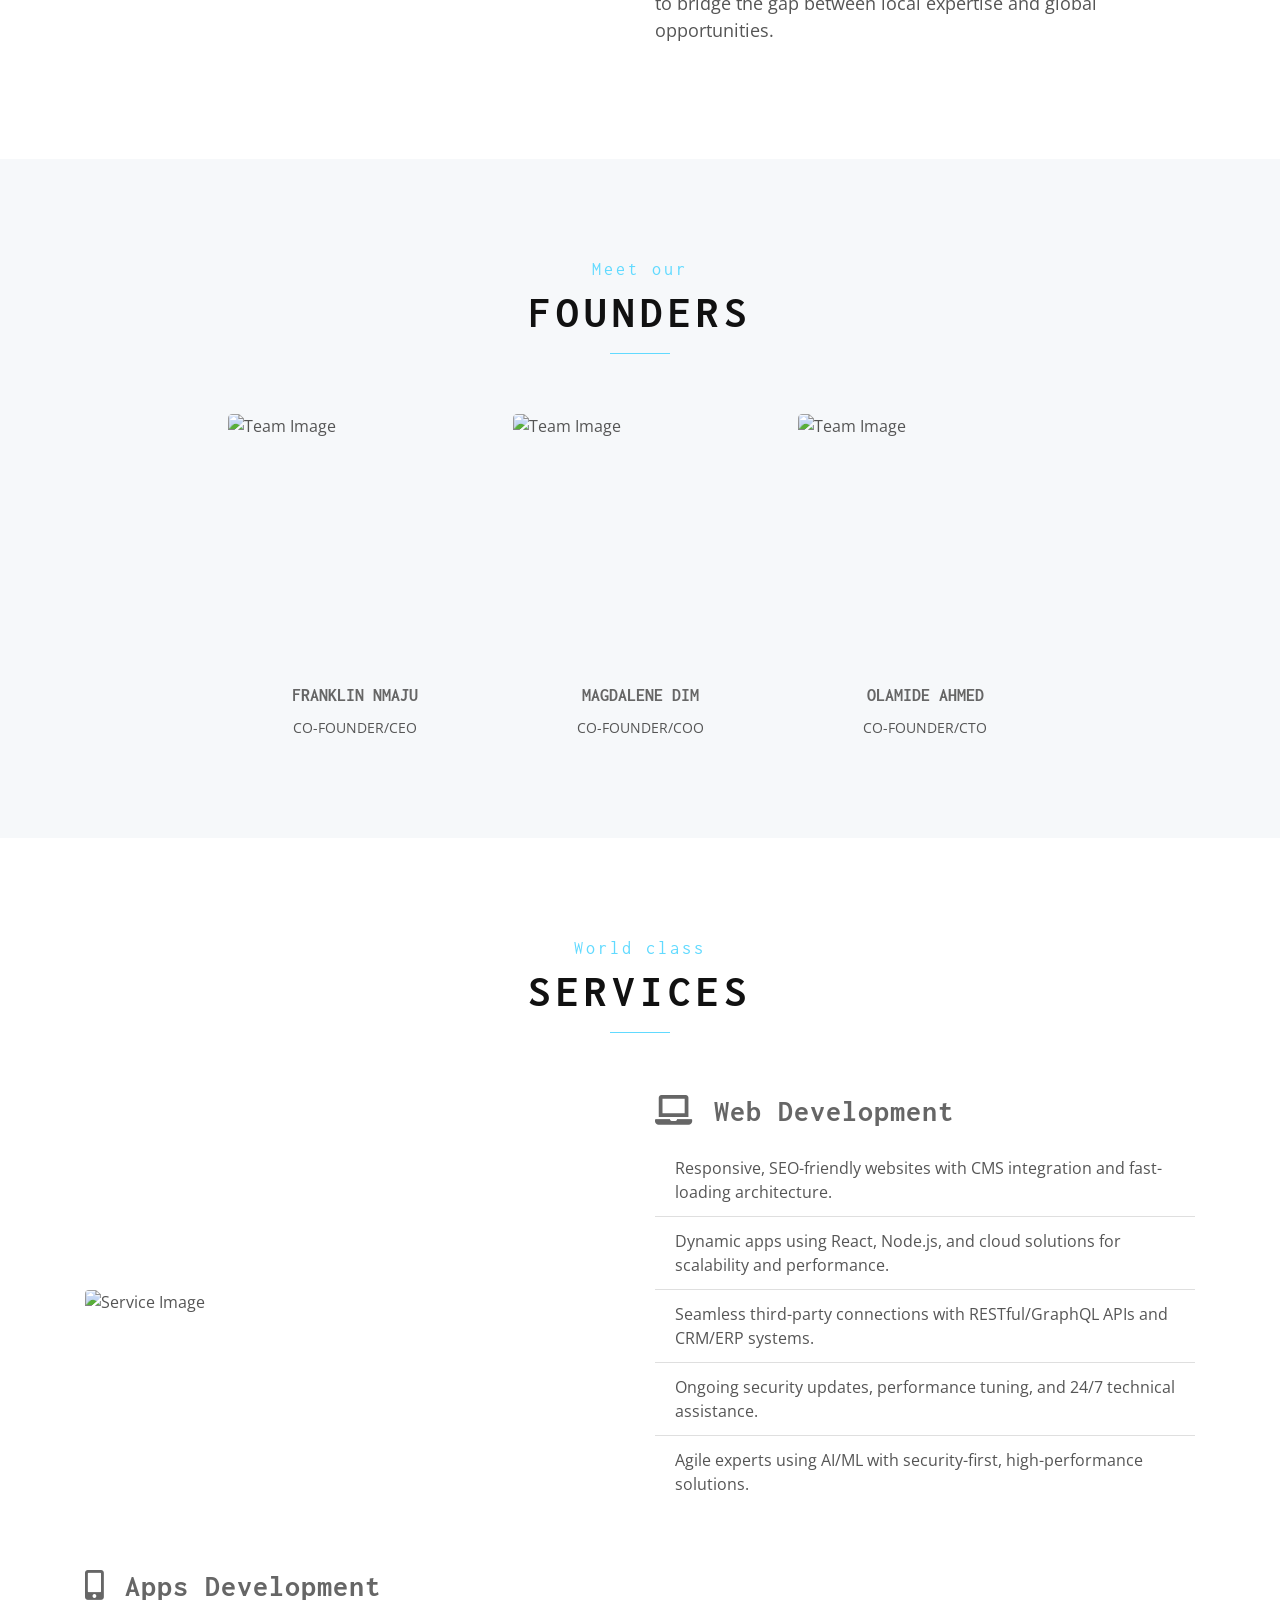
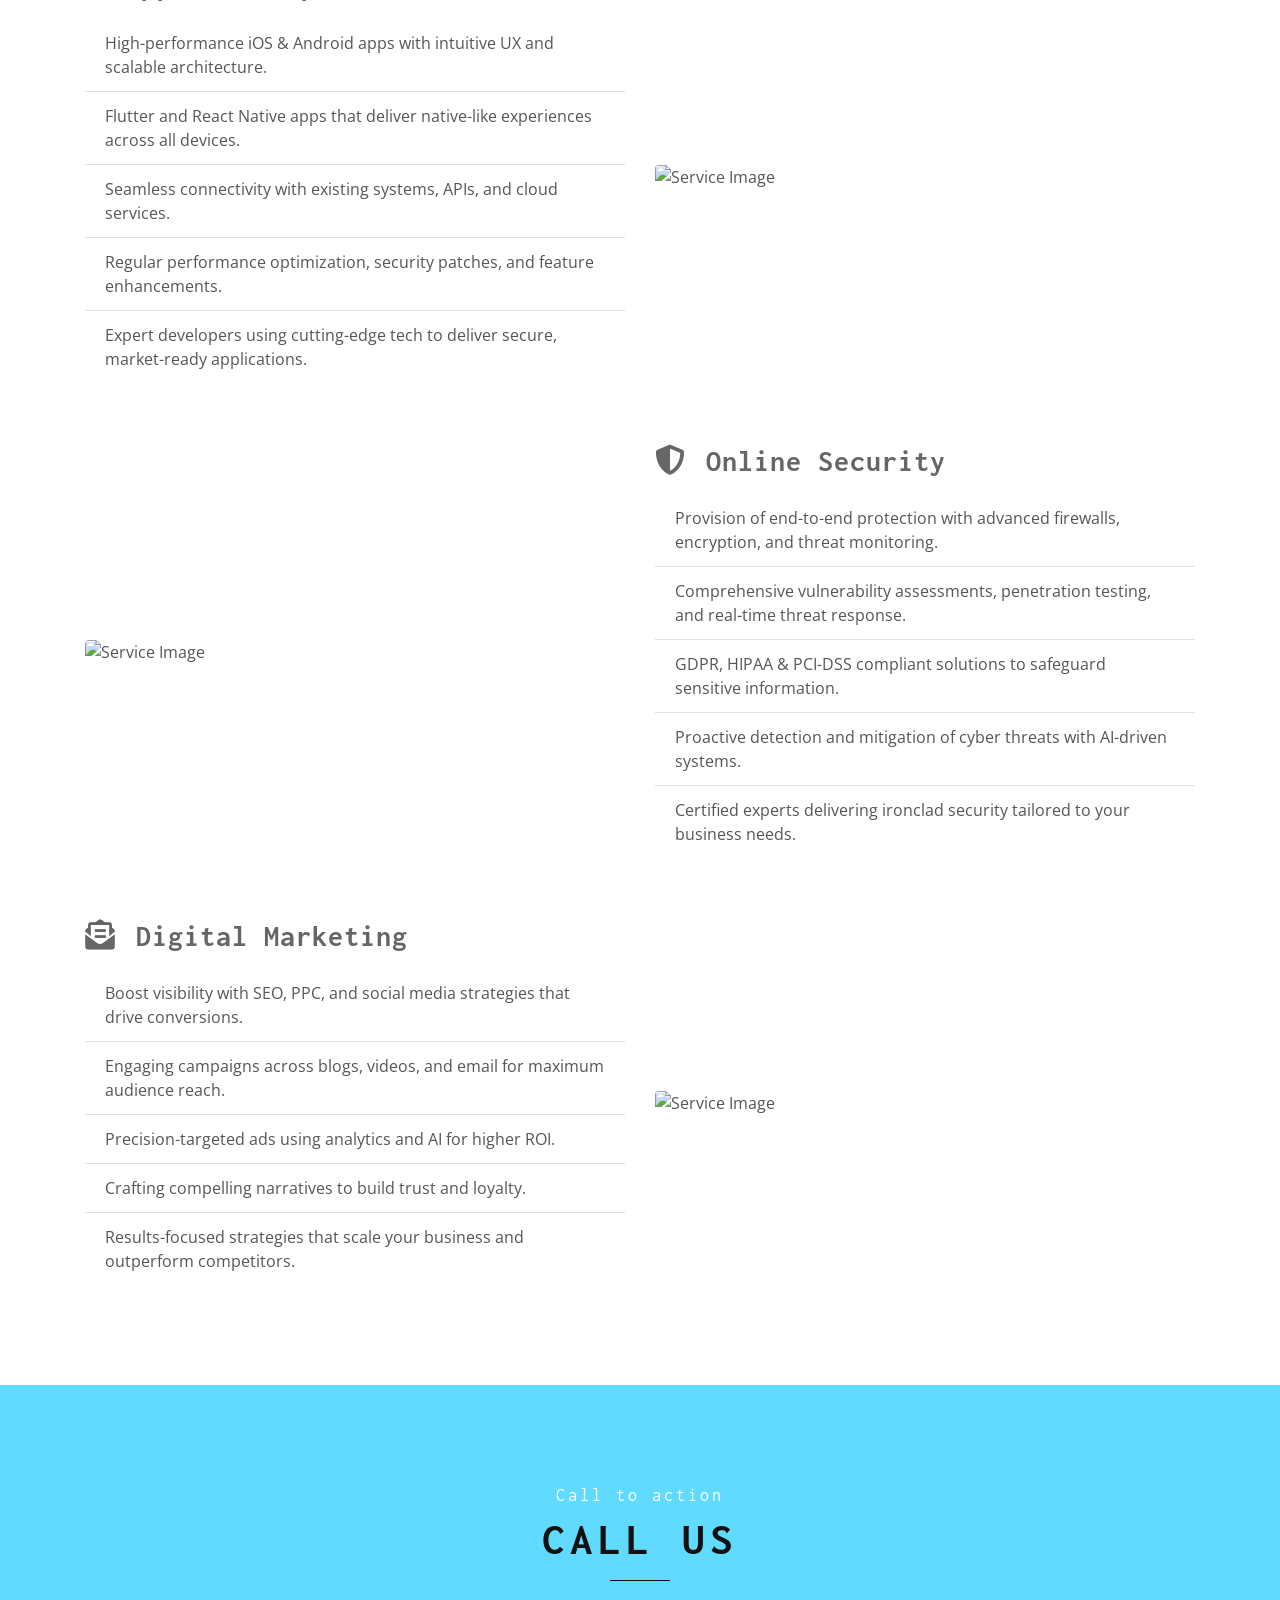
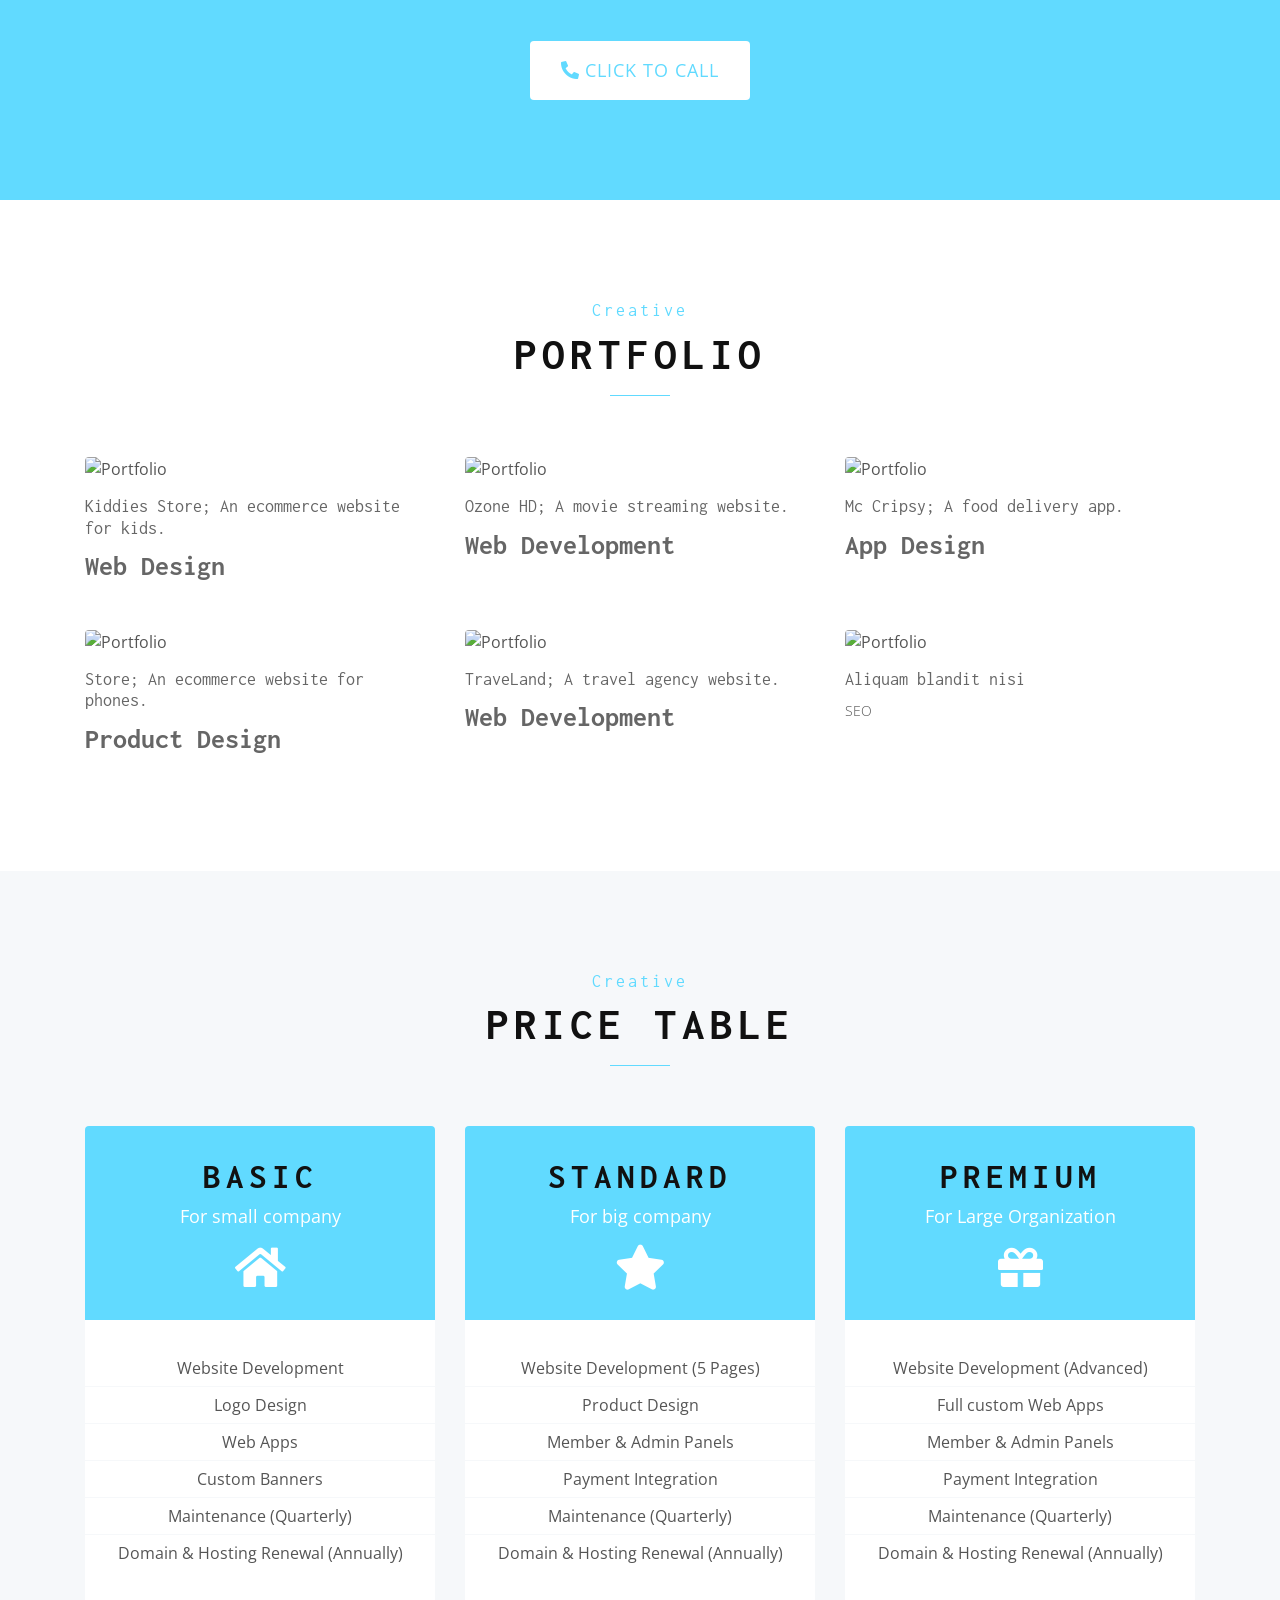
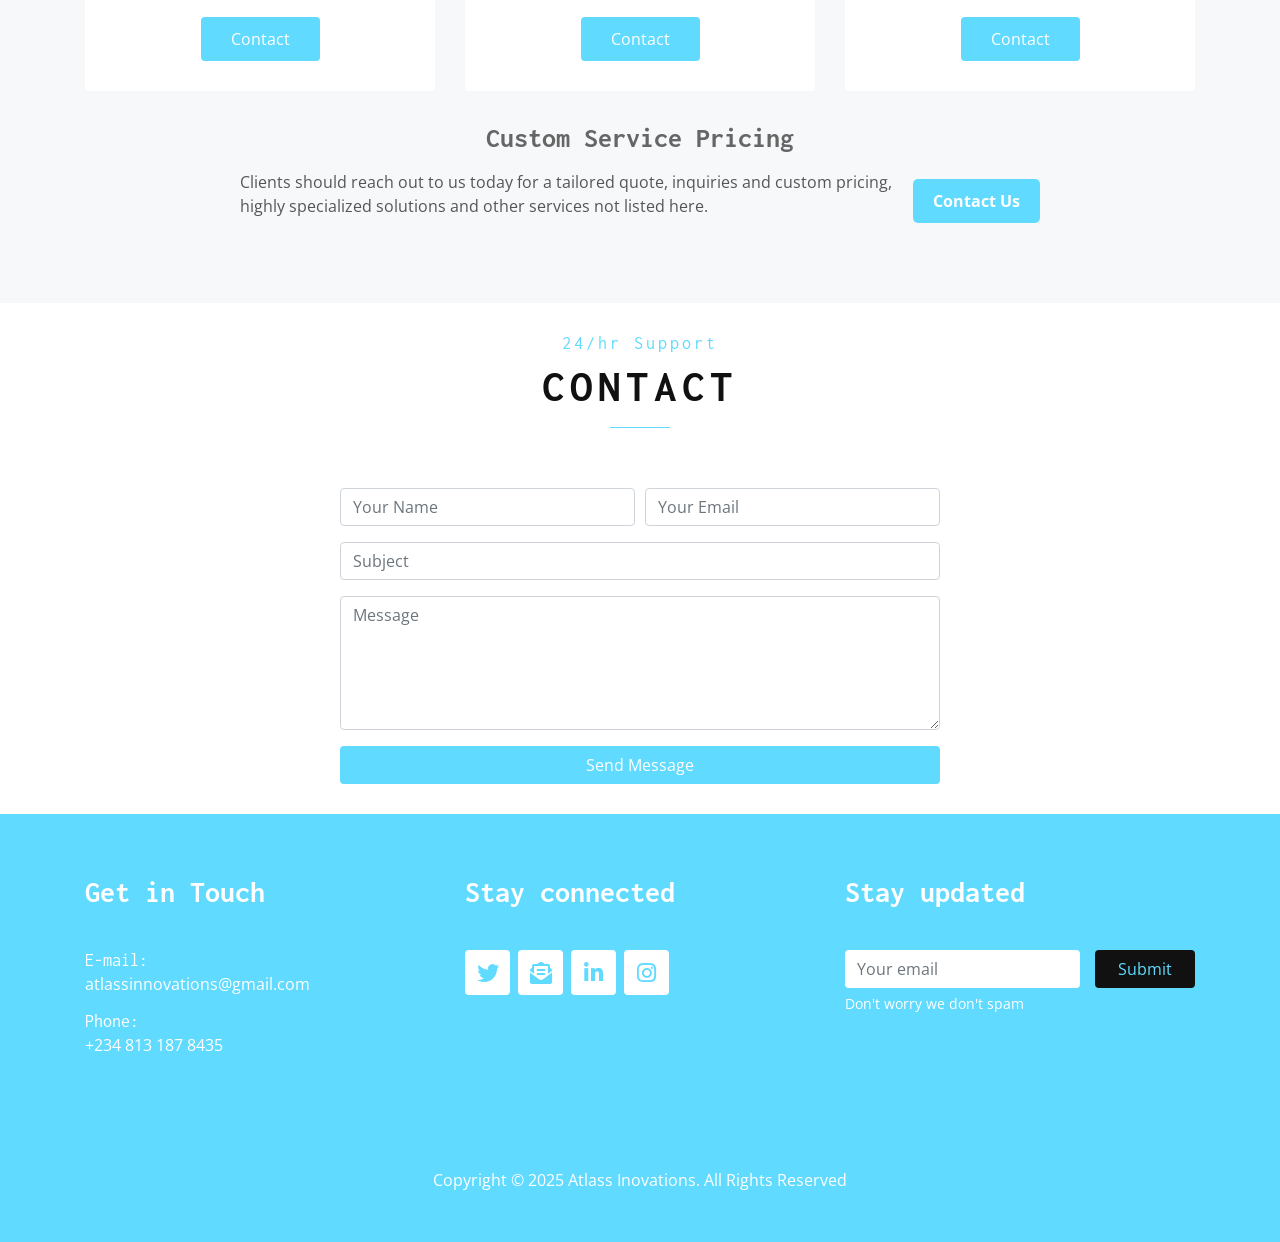
==== commit 4a9b02a6: "Updated Atlass Website" ====
--- a/Assets/index.html
+++ b/Assets/index.html
@@ -139,7 +139,7 @@
                         <img src="/Assets/images/Team/Franklin.png" class="img-fluid mx-auto d-block" alt="Team Image" style="display: block;">
                         <div class="team-link" style="position: absolute; inset: 0; background: rgba(71, 230, 230, 0.95); display: flex; justify-content: center; align-items: center; gap: 15px; opacity: 0; transition: opacity 0.3s ease;">
                             <a href="https://x.com/fishbone_dev" title="Twitter"><i class="fab fa-twitter"></i></a>
-                            <a href="javascript:void(0)" title="Facebook"><i class="fab fa-facebook-f"></i></a>
+                            <a href="javascript:void(0)" title="Email"><i class="fas fa-envelope-open-text"></i></a>
                             <a href="javascript:void(0)" title="Linkedin"><i class="fab fa-linkedin-in"></i></a>
                             <a href="javascript:void(0)" title="Instagram"><i class="fab fa-instagram"></i></a>
                         </div>
@@ -156,7 +156,7 @@
                         <img src="/Assets/images/Team/mama.png" class="img-fluid mx-auto d-block" alt="Team Image" style="display: block;">
                         <div class="team-link" style="position: absolute; inset: 0; background: rgba(71, 230, 230, 0.95); display: flex; justify-content: center; align-items: center; gap: 15px; opacity: 0; transition: opacity 0.3s ease;">
                             <a href="https://x.com/soy_maddiie" title="Twitter"><i class="fab fa-twitter"></i></a>
-                            <a href="javascript:void(0)" title="Facebook"><i class="fab fa-facebook-f"></i></a>
+                            <a href="javascript:void(0)" title="Email"><i class="fas fa-envelope-open-text"></i></a>
                             <a href="javascript:void(0)" title="Linkedin"><i class="fab fa-linkedin-in"></i></a>
                             <a href="javascript:void(0)" title="Instagram"><i class="fab fa-instagram"></i></a>
                         </div>
@@ -173,7 +173,7 @@
                         <img src="/Assets/images/Team/Olamide.png" class="img-fluid mx-auto d-block" alt="Team Image" style="display: block;">
                         <div class="team-link" style="position: absolute; inset: 0; background: rgba(71, 230, 230, 0.95); display: flex; justify-content: center; align-items: center; gap: 15px; opacity: 0; transition: opacity 0.3s ease;">
                             <a href="https://x.com/0xDeemah" title="Twitter"><i class="fab fa-twitter"></i></a>
-                            <a href="javascript:void(0)" title="Facebook"><i class="fab fa-facebook-f"></i></a>
+                            <a href="javascript:void(0)" title="Email"><i class="fas fa-envelope-open-text"></i></a>
                             <a href="javascript:void(0)" title="Linkedin"><i class="fab fa-linkedin-in"></i></a>
                             <a href="javascript:void(0)" title="Instagram"><i class="fab fa-instagram"></i></a>
                             </div>
@@ -331,7 +331,7 @@
                         <div class="portfolio-link">
                             <a href="/Assets/images/Portfolio/kiddies.jpg" data-lightbox="portfolio" data-title="An ecommerce website for kids."
                                 title="Preview"><i class="fas fa-eye"></i></a>
-                            <a href="https://0xolami.github.io/Kiddies-Store" title="More Details"><i class="fas fa-link"></i></a>
+                            <a href="" title="More Details"><i class="fas fa-link"></i></a>
                         </div>
                     </div>
 
@@ -547,14 +547,14 @@
                         <h4>E-mail:</h4>
                         <p>atlassinnovations@gmail.com</p>
                         <h4>Phone:</h4>
-                        <p>+234 812 345 6789</p>
+                        <p>+234 813 187 8435</p>
                     </div>
                 </div>
                 <div class="col-md-4">
                     <h2>Stay connected</h2>
                     <div class="social-links">
                         <a href="https://x.com/AtlasInovations"><i class="fab fa-twitter"></i></a>
-                        <a href="javascript:void(0)"><i class="fab fa-facebook-f"></i></a>
+                        <a href="javascript:void(0)"><i class="fas fa-envelope-open-text"></i></a>
                         <a href="javascript:void(0)"><i class="fab fa-linkedin-in"></i></a>
                         <a href="javascript:void(0)"><i class="fab fa-instagram"></i></a>
                     </div>
--- a/Assets/css/style.css
+++ b/Assets/css/style.css
@@ -0,0 +1,895 @@
+/**************************************/
+/************ General CSS *************/
+/**************************************/
+body {
+    color: #555555;
+    font-family: 'Open Sans', sans-serif;
+    background: #ffffff;
+}
+
+a {
+    color: #61daff;
+    transition: 0.3s;
+}
+
+a:hover,
+a:active,
+a:focus {
+    color: #666666;
+    outline: none;
+    text-decoration: none;
+}
+
+p {
+    color: #555555;
+    font-weight: 400;
+    padding: 0;
+    margin: 0 0 15px 0;
+}
+
+h1,
+h2,
+h3,
+h4,
+h5,
+h6 {
+    font-family: 'Inconsolata', monospace;
+    font-weight: 700;
+    color: #666666;
+    margin: 0 0 15px 0;
+    padding: 0;
+}
+
+h4,
+h5,
+h6 {
+    font-weight: 400;
+}
+
+img {
+    border-radius: 4px;
+}
+
+
+
+/**************************************/
+/********** Back to Top CSS ***********/
+/**************************************/
+.back-to-top {
+    position: fixed;
+    display: none;
+    background: #111111;
+    width: 45px;
+    height: 45px;
+    text-align: center;
+    line-height: 45px;
+    font-size: 35px;
+    right: 15px;
+    bottom: 15px;
+    border-radius: 4px;
+    transition: all 0.3s;
+    z-index: 9;
+}
+
+.back-to-top i {
+    color: #61daff;
+}
+
+.back-to-top:hover {
+    background: #61daff;
+}
+
+.back-to-top:hover i {
+    color: #ffffff;
+}
+
+
+/**************************************/
+/************** Nav CSS ***************/
+/**************************************/
+#nav {
+    position: fixed;
+    top: 0;
+    width: 100%;
+    height: 100px;
+    padding: 20px 0;
+    background: transparent;
+    border-bottom: 1px solid #61daff;
+    transition: all .3s;
+    z-index: 999;
+}
+
+#nav.nav-sticky {
+    height: inherit;
+    padding: 0;
+    background: #ffffff;
+    transition: all .3s;
+    border-bottom: none;
+    box-shadow: 0 2px 5px rgba(0, 0, 0, .3);
+}
+
+#nav .navbar {
+    transition: all .3s;
+    background: transparent !important;
+}
+
+#nav.nav-sticky .navbar {
+    transition: all .3s;
+    background: #ffffff !important;
+}
+
+#nav .navbar-brand {
+    font-size: 35px;
+    font-weight: 700;
+    line-height: 0;
+    font-family: 'Inconsolata', monospace;
+}
+
+#nav .nav-link,
+#nav .nav-link:focus,
+#nav .nav-link:hover,
+#nav .nav-link.active {
+    color: #21abc4;
+}
+
+#nav.nav-sticky .nav-link,
+#nav.nav-sticky .nav-link:focus,
+#nav.nav-sticky .nav-link:hover,
+#nav.nav-sticky .nav-link.active {
+    color: #666666;
+}
+
+#nav .nav-link:hover,
+#nav .nav-link.active {
+    color: #111111;
+}
+
+#nav.nav-sticky .nav-link:hover,
+#nav.nav-sticky .nav-link.active {
+    color: #61daff;
+}
+
+#nav .dropdown-menu {
+    margin-top: 0;
+    border: 0;
+    border-radius: 0;
+    background: #f8f9fa;
+}
+
+#nav .navbar-logo {
+    height: 40px;
+    width: auto;
+    max-width: 150px;
+}
+
+#nav .navbar-brand {
+    display: flex;
+    align-items: center;
+}
+
+
+@media (max-width: 768px) {
+
+    #nav,
+    #nav .container,
+    #nav .navbar {
+        background: #ffffff !important;
+    }
+
+    #nav .navbar-logo {
+        height: 30px;
+        max-width: 120px;
+    }
+
+    #nav .nav-link,
+    #nav .nav-link:focus,
+    #nav .nav-link:hover,
+    #nav .nav-link.active {
+        color: #666666;
+    }
+
+    #nav .nav-link:hover,
+    #nav .nav-link.active {
+        color: #4F84C4;
+    }
+}
+
+
+
+/**************************************/
+/************* Header CSS *************/
+/**************************************/
+.header {
+    position: relative;
+    padding: 180px 0 100px 0;
+    text-align: center;
+    background: linear-gradient(hwb(184 38% 0% / 0.95), rgba(71, 230, 230, 0.95)), url(/Assets/images/header.jpg) no-repeat top center;
+    background-size: cover;
+}
+
+.header h1 {
+    position: relative;
+    display: inline-block;
+    color: #ffffff;
+    font-size: 80px;
+    font-weight: 700;
+    text-transform: uppercase;
+    margin-bottom: 40px;
+    padding-bottom: 45px;
+}
+
+.header h1 span {
+    color: #111111;
+}
+
+.header h1::after {
+    position: absolute;
+    content: "";
+    width: 90%;
+    height: 1px;
+    left: 5%;
+    bottom: 0;
+    background: #61daff;
+}
+
+.header p {
+    color: #ffffff;
+    font-size: 30px;
+    font-weight: 500;
+    margin-bottom: 40px;
+}
+
+.header .btn {
+    padding: 15px 35px;
+    color: #61daff;
+    font-size: 22px;
+    font-weight: 500;
+    background: #ffffff;
+}
+
+.header .btn:hover {
+    background: #111111;
+}
+
+.header .btn i {
+    margin-right: 5px;
+}
+
+@media(max-width: 767.98px) {
+    .header h1 {
+        font-size: 60px;
+    }
+
+    .header p {
+        font-size: 25px;
+    }
+}
+
+@media(max-width: 575.98px) {
+    .header h1 {
+        font-size: 40px;
+    }
+
+    .header p {
+        font-size: 20px;
+    }
+}
+
+
+
+/**************************************/
+/******** Section Header CSS **********/
+/**************************************/
+.section-header {
+    position: relative;
+    max-width: 700px;
+    margin: 0 auto 60px auto;
+    text-align: center;
+}
+
+.section-header h4 {
+    color: #61daff;
+    font-size: 18px;
+    letter-spacing: 3px;
+    margin-bottom: 5px;
+}
+
+.section-header h2 {
+    display: inline-block;
+    color: #111111;
+    font-size: 45px;
+    text-transform: uppercase;
+    letter-spacing: 5px;
+}
+
+.section-header h2::after {
+    position: absolute;
+    content: "";
+    width: 60px;
+    height: 1px;
+    left: calc(50% - 30px);
+    bottom: 0;
+    background: #61daff;
+}
+
+@media(max-width: 767.98px) {
+    .section-header h4 {
+        font-size: 17px;
+    }
+
+    .section-header h2 {
+        font-size: 40px;
+    }
+}
+
+@media(max-width: 575.98px) {
+    .section-header h4 {
+        font-size: 16px;
+    }
+
+    .section-header h2 {
+        font-size: 35px;
+    }
+}
+
+
+
+/**************************************/
+/************* About CSS **************/
+/**************************************/
+.about {
+    position: relative;
+    padding: 100px 0;
+    background: #ffffff;
+}
+
+.about .about-img {
+    position: relative;
+    overflow: hidden;
+}
+
+.about .about-img img {
+    width: 100%;
+    height: 625px;
+}
+
+.about .about-content {
+    position: relative;
+    width: 100%;
+}
+
+.about .about-content:first-child {
+    margin-bottom: 30px;
+    padding-bottom: 20px;
+    border-bottom: 1px solid rgba(0, 0, 0, .125);
+}
+
+.about .about-content h3 {
+    font-size: 30px;
+    letter-spacing: 1px;
+    text-transform: capitalize;
+}
+
+.about .about-content p {
+    position: relative;
+    font-size: 18px;
+}
+
+.about .btn {
+    position: relative;
+    font-size: 14px;
+    letter-spacing: 1px;
+    color: #ffffff;
+    background: #61daff;
+}
+
+.about .btn:hover {
+    color: #61daff;
+    background: #111111;
+}
+
+@media(max-width: 767.98px) {
+    .about .about-img {
+        margin-bottom: 30px;
+    }
+}
+
+
+
+/**************************************/
+/*************** Team CSS *************/
+/**************************************/
+.team {
+    position: relative;
+    padding: 100px 0 70px 0;
+    background: #f6f8fa;
+}
+
+.team .team-item {
+    margin-bottom: 30px;
+    overflow: hidden;
+}
+
+.team .team-item .team-img {
+    position: relative;
+    overflow: hidden;
+    border-radius: 4px;
+
+}
+
+.team-img {
+    height: 250px;
+}
+
+.team .team-item .team-link {
+    position: absolute;
+    display: flex;
+    align-items: center;
+    justify-content: center;
+    top: 0;
+    right: 0;
+    bottom: 0;
+    left: 0;
+    background: rgba(97, 250, 255, 0.95);
+    transition: 0.3s;
+    opacity: 0;
+}
+
+.team .team-item .team-link a {
+    display: inline-block;
+    width: 35px;
+    height: 35px;
+    margin: 0 2px -100px 2px;
+    padding: 6px 0;
+    text-align: center;
+    font-size: 16px;
+    color: #61daff;
+    background: #ffffff;
+    border-radius: 4px;
+}
+
+.team .team-item:hover .team-link {
+    opacity: 1;
+}
+
+.team .team-item:hover .team-link a {
+    margin: 0 2px;
+}
+
+.team .team-item .team-link a:hover {
+    color: #ffffff;
+    background: #111111;
+}
+
+.team .team-item .team-info {
+    position: relative;
+    width: 100%;
+    padding-top: 15px;
+}
+
+.team .team-item .team-info h4 {
+    font-size: 18px;
+    margin-bottom: 10px;
+}
+
+.team .team-item .team-info p {
+    margin: 0;
+    font-size: 14px;
+    font-weight: 300;
+    text-transform: uppercase;
+}
+
+
+
+/**************************************/
+/************ Services CSS ************/
+/**************************************/
+.service {
+    position: relative;
+    padding: 100px 0 40px 0;
+    background: #ffffff;
+}
+
+.service .row {
+    margin-bottom: 60px;
+}
+
+.service .service-img {
+    position: relative;
+    overflow: hidden;
+}
+
+.service .service-img img {
+    width: 100%;
+}
+
+.service .service-detail h3 {
+    font-size: 30px;
+    letter-spacing: 1px;
+    text-transform: capitalize;
+}
+
+.service .service-detail h3 i {
+    margin-right: 20px;
+}
+
+@media(max-width: 767.98px) {
+    .service .service-img {
+        margin-bottom: 30px;
+    }
+}
+
+
+
+/**************************************/
+/********* Call To Action CSS *********/
+/**************************************/
+.call-to-action {
+    position: relative;
+    padding: 100px 0;
+    background: #61daff;
+}
+
+.call-to-action .container {
+    max-width: 700px;
+}
+
+.call-to-action .section-header h4 {
+    color: #ffffff;
+}
+
+.call-to-action .section-header h2::after {
+    background: #111111;
+}
+
+.call-to-action .section-header p {
+    color: #ffffff;
+}
+
+.call-to-action .btn {
+    padding: 15px 30px;
+    color: #61daff;
+    font-size: 18px;
+    letter-spacing: 1px;
+    text-transform: uppercase;
+    background: #ffffff;
+}
+
+.call-to-action .btn:hover {
+    color: #61daff;
+    background: #111111;
+}
+
+.call-to-action .btn i {
+    margin-right: 5px;
+}
+
+
+
+/**************************************/
+/************ Portfolio CSS ***********/
+/**************************************/
+.portfolio {
+    position: relative;
+    padding: 100px 0 70px 0;
+    background: #ffffff;
+}
+
+.portfolio .portfolio-item {
+    margin-bottom: 30px;
+    overflow: hidden;
+}
+
+.portfolio .portfolio-item .portfolio-img {
+    position: relative;
+    overflow: hidden;
+    border-radius: 4px;
+
+}
+
+.portfolio .portfolio-item .portfolio-link {
+    position: absolute;
+    display: flex;
+    align-items: center;
+    justify-content: center;
+    top: 0;
+    right: 0;
+    bottom: 0;
+    left: 0;
+    background: rgba(97, 210, 255, 0.95);
+    transition: 0.3s;
+    opacity: 0;
+}
+
+.portfolio .portfolio-item .portfolio-link a {
+    display: inline-block;
+    width: 40px;
+    height: 40px;
+    margin: 0 5px -100px 5px;
+    padding: 6px 0;
+    text-align: center;
+    font-size: 18px;
+    color: #61daff;
+    background: #ffffff;
+    border-radius: 4px;
+}
+
+.portfolio .portfolio-item:hover .portfolio-link {
+    opacity: 1;
+}
+
+.portfolio .portfolio-item:hover .portfolio-link a {
+    margin: 0 5px;
+}
+
+.portfolio .portfolio-item .portfolio-link a:hover {
+    color: #ffffff;
+    background: #111111;
+}
+
+.portfolio .portfolio-item .portfolio-info {
+    position: relative;
+    width: 100%;
+    padding-top: 15px;
+}
+
+.portfolio .portfolio-item .portfolio-info h4 {
+    font-size: 18px;
+    margin-bottom: 10px;
+}
+
+.portfolio .portfolio-item .portfolio-info p {
+    margin: 0;
+    font-size: 14px;
+    font-weight: 300;
+    text-transform: uppercase;
+}
+
+
+
+/**************************************/
+/************* Pricing CSS ************/
+/**************************************/
+.pricing {
+    position: relative;
+    padding: 100px 0 70px 0;
+    background: #f6f8fa;
+}
+
+.pricing .price-content {
+    position: relative;
+    background: #ffffff;
+    text-align: center;
+    margin-bottom: 30px;
+    border-radius: 4px;
+    overflow: hidden;
+}
+
+.pricing .price-plan {
+    position: relative;
+    background: #61daff;
+    padding: 30px;
+}
+
+.pricing .price-plan h3 {
+    color: #111111;
+    font-size: 35px;
+    letter-spacing: 5px;
+    text-transform: uppercase;
+    margin-bottom: 5px;
+}
+
+.pricing .price-plan p {
+    color: #ffffff;
+    font-size: 18px;
+    margin-bottom: 15px;
+}
+
+.pricing .price-plan i {
+    color: #ffffff;
+    font-size: 45px;
+}
+
+.pricing .price-details {
+    padding: 30px 0;
+    font-size: 16px;
+    list-style: none;
+    text-align: center;
+}
+
+.pricing .price-details li {
+    padding: 6px 30px;
+    border-bottom: 1px solid #f6f8fa;
+}
+
+.pricing .price-details li:last-child {
+    border: none;
+}
+
+.pricing .price-content .btn {
+    margin-bottom: 30px;
+    padding: 10px 30px;
+    color: #ffffff;
+    background: #61daff;
+    border: none;
+}
+
+.pricing .price-content .btn:hover {
+    color: #61daff;
+    background: #111111;
+}
+
+
+
+/**************************************/
+/************* Contact CSS ************/
+/**************************************/
+.contact {
+    position: relative;
+    padding: 30px 0;
+    text-align: center;
+    background: linear-gradient(rgba(255, 255, 255, 0.7), rgba(255, 255, 255, 0.7)), url(/Assets/images/contact.jpg) no-repeat top left;
+}
+
+.contact .contact-form {
+    max-width: 600px;
+    margin: 0 auto;
+}
+
+.contact .form-control:focus {
+    border: 1px solid #61daff;
+    box-shadow: none;
+}
+
+.contact .btn {
+    display: block;
+    width: 100%;
+    color: #ffffff;
+    background: #61daff;
+}
+
+.contact .btn:hover {
+    color: #61daff;
+    background: #111111;
+}
+
+
+
+/**************************************/
+/************* Footer CSS *************/
+/**************************************/
+.footer {
+    position: relative;
+    background: #61daff;
+}
+
+.footer .footer-top {
+    padding: 60px 0;
+    border-bottom: 1px solid #61daff;
+}
+
+.footer .footer-top h2 {
+    position: relative;
+    color: #ffffff;
+    font-size: 30px;
+    padding-bottom: 10px;
+    margin-bottom: 30px;
+}
+
+.footer .footer-top h2::after {
+    position: absolute;
+    content: "";
+    width: 100px;
+    height: 1px;
+    left: 0;
+    bottom: 0;
+    background: #61daff;
+}
+
+.footer .contact-info h4 {
+    color: #ffffff;
+    font-size: 18px;
+    margin-bottom: 0;
+}
+
+.footer .contact-info p {
+    color: #ffffff;
+    font-size: 16px;
+}
+
+.footer .contact-info p:last-child {
+    margin-bottom: 0;
+}
+
+.footer .social-links a {
+    display: inline-block;
+    width: 45px;
+    height: 45px;
+    font-size: 22px;
+    line-height: 1;
+    padding: 11px 0;
+    margin-right: 4px;
+    text-align: center;
+    background: #ffffff;
+    color: #61daff;
+    border-radius: 4px;
+    transition: 0.3s;
+}
+
+.footer .social-links a:hover {
+    background: #111111;
+    color: #61daff;
+}
+
+.footer .subscribe {
+    position: relative;
+    width: 100%;
+}
+
+.footer .subscribe .form-control {
+    float: left;
+    width: calc(100% - 115px);
+    margin-right: 15px;
+    border: none;
+}
+
+.footer .subscribe .form-control:focus {
+    box-shadow: none;
+    color: #ffffff;
+    background: #111111;
+}
+
+.footer .subscribe .btn {
+    width: 100px;
+    color: #61daff;
+    background: #111111;
+}
+
+.footer .subscribe .btn:hover {
+    color: #61daff;
+    background: #ffffff;
+}
+
+.footer .subscribe label {
+    margin-top: 5px;
+    font-size: 14px;
+    color: #ffffff;
+}
+
+.footer .footer-bottom {
+    padding: 30px 0;
+}
+
+.footer .copyright {
+    color: #ffffff;
+    text-align: left;
+}
+
+.footer .credit {
+    color: #ffffff;
+    text-align: right;
+}
+
+.footer .copyright a,
+.footer .credit a {
+    color: #111111;
+    font-weight: 600;
+}
+
+.footer .copyright a:hover,
+.footer .credit a:hover {
+    color: #ffffff;
+}
+
+@media (max-width: 768px) {
+
+    .footer .contact-info,
+    .footer .social-links {
+        margin-bottom: 30px;
+    }
+
+    .footer .copyright,
+    .footer .credit {
+        text-align: center;
+    }
+}
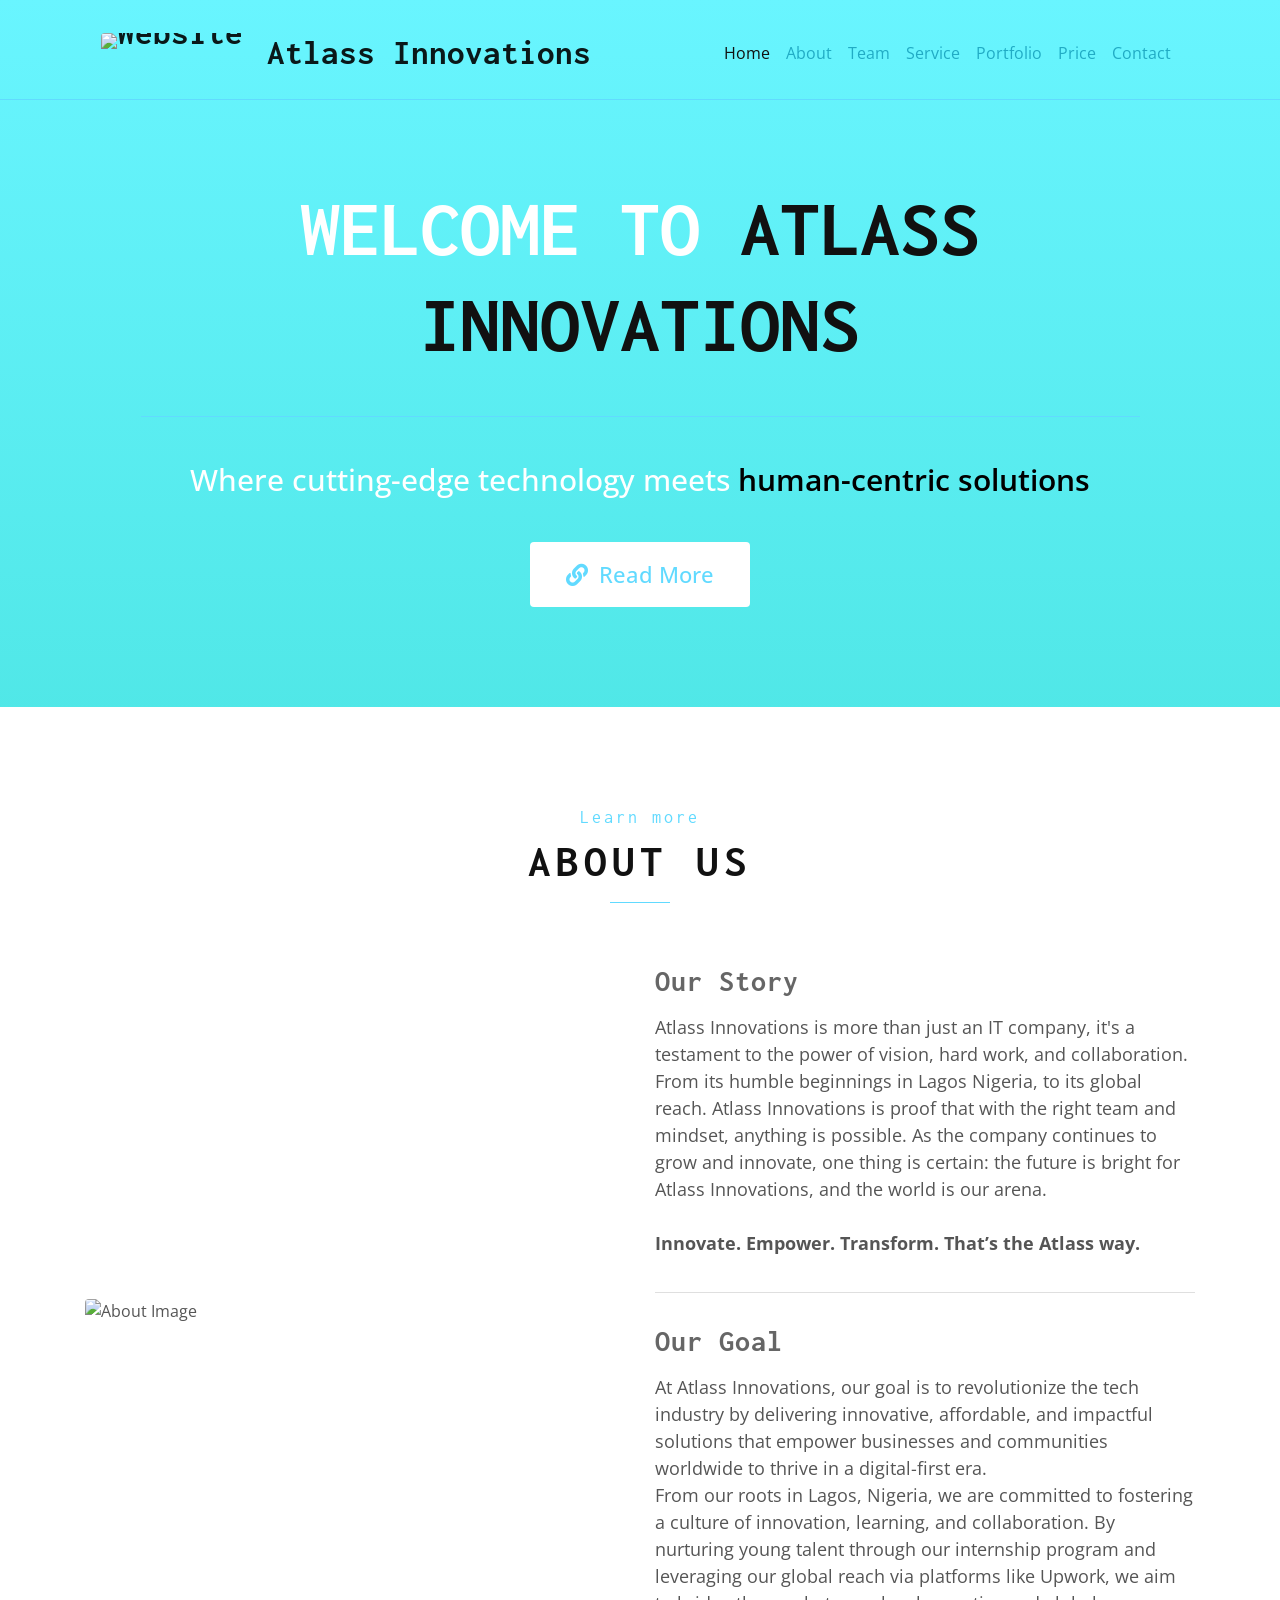
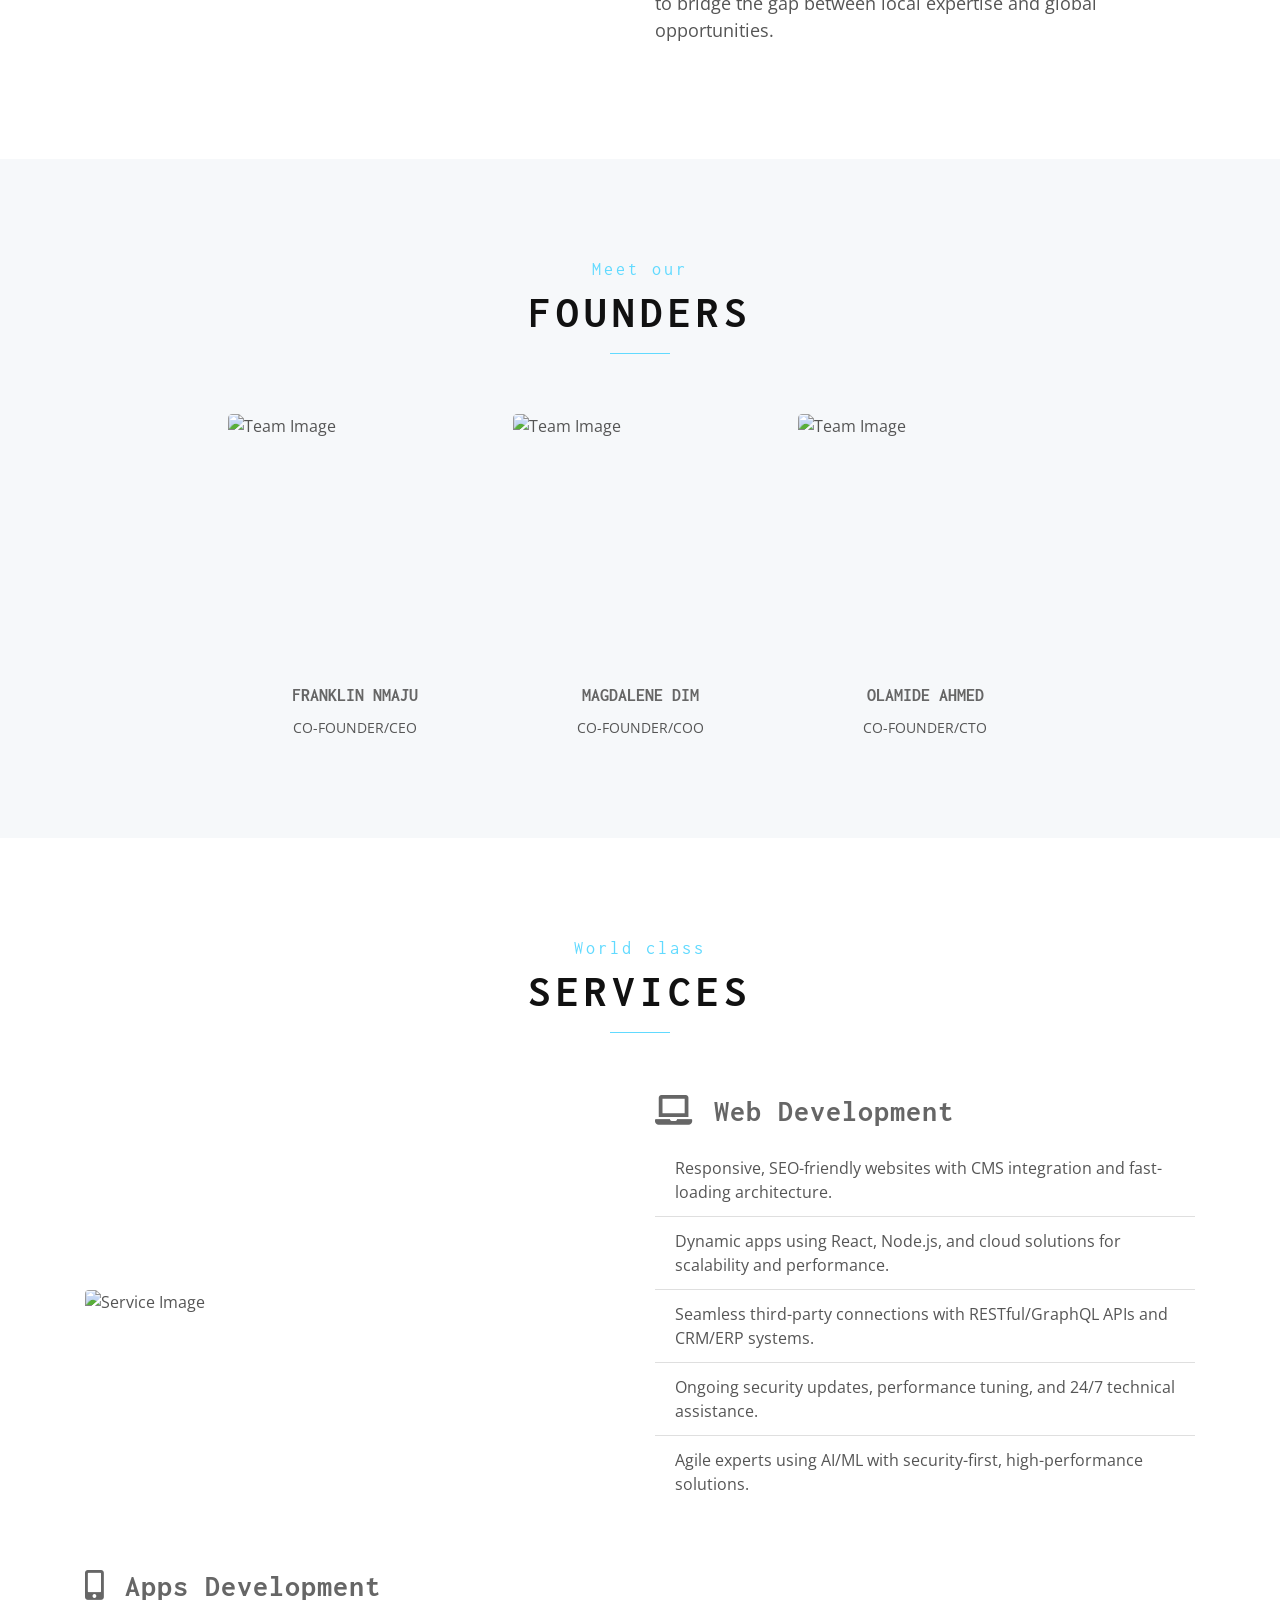
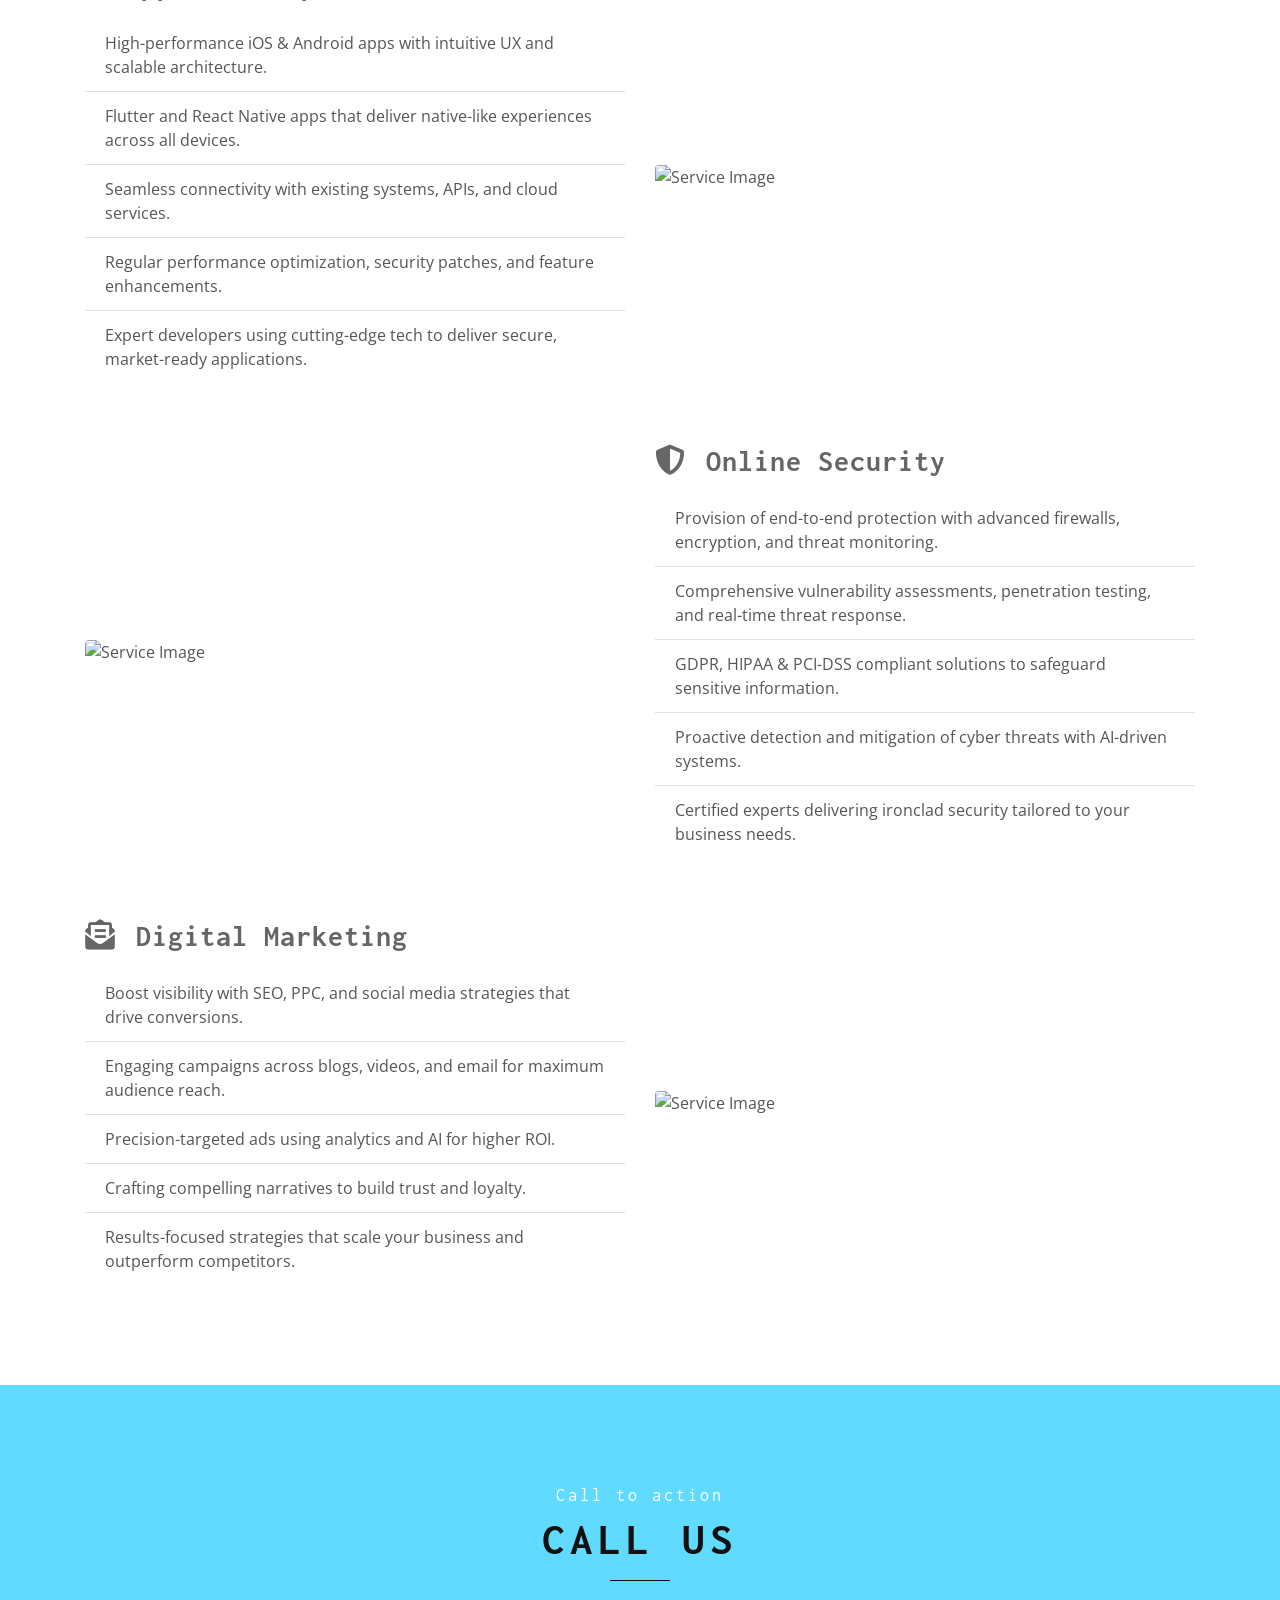
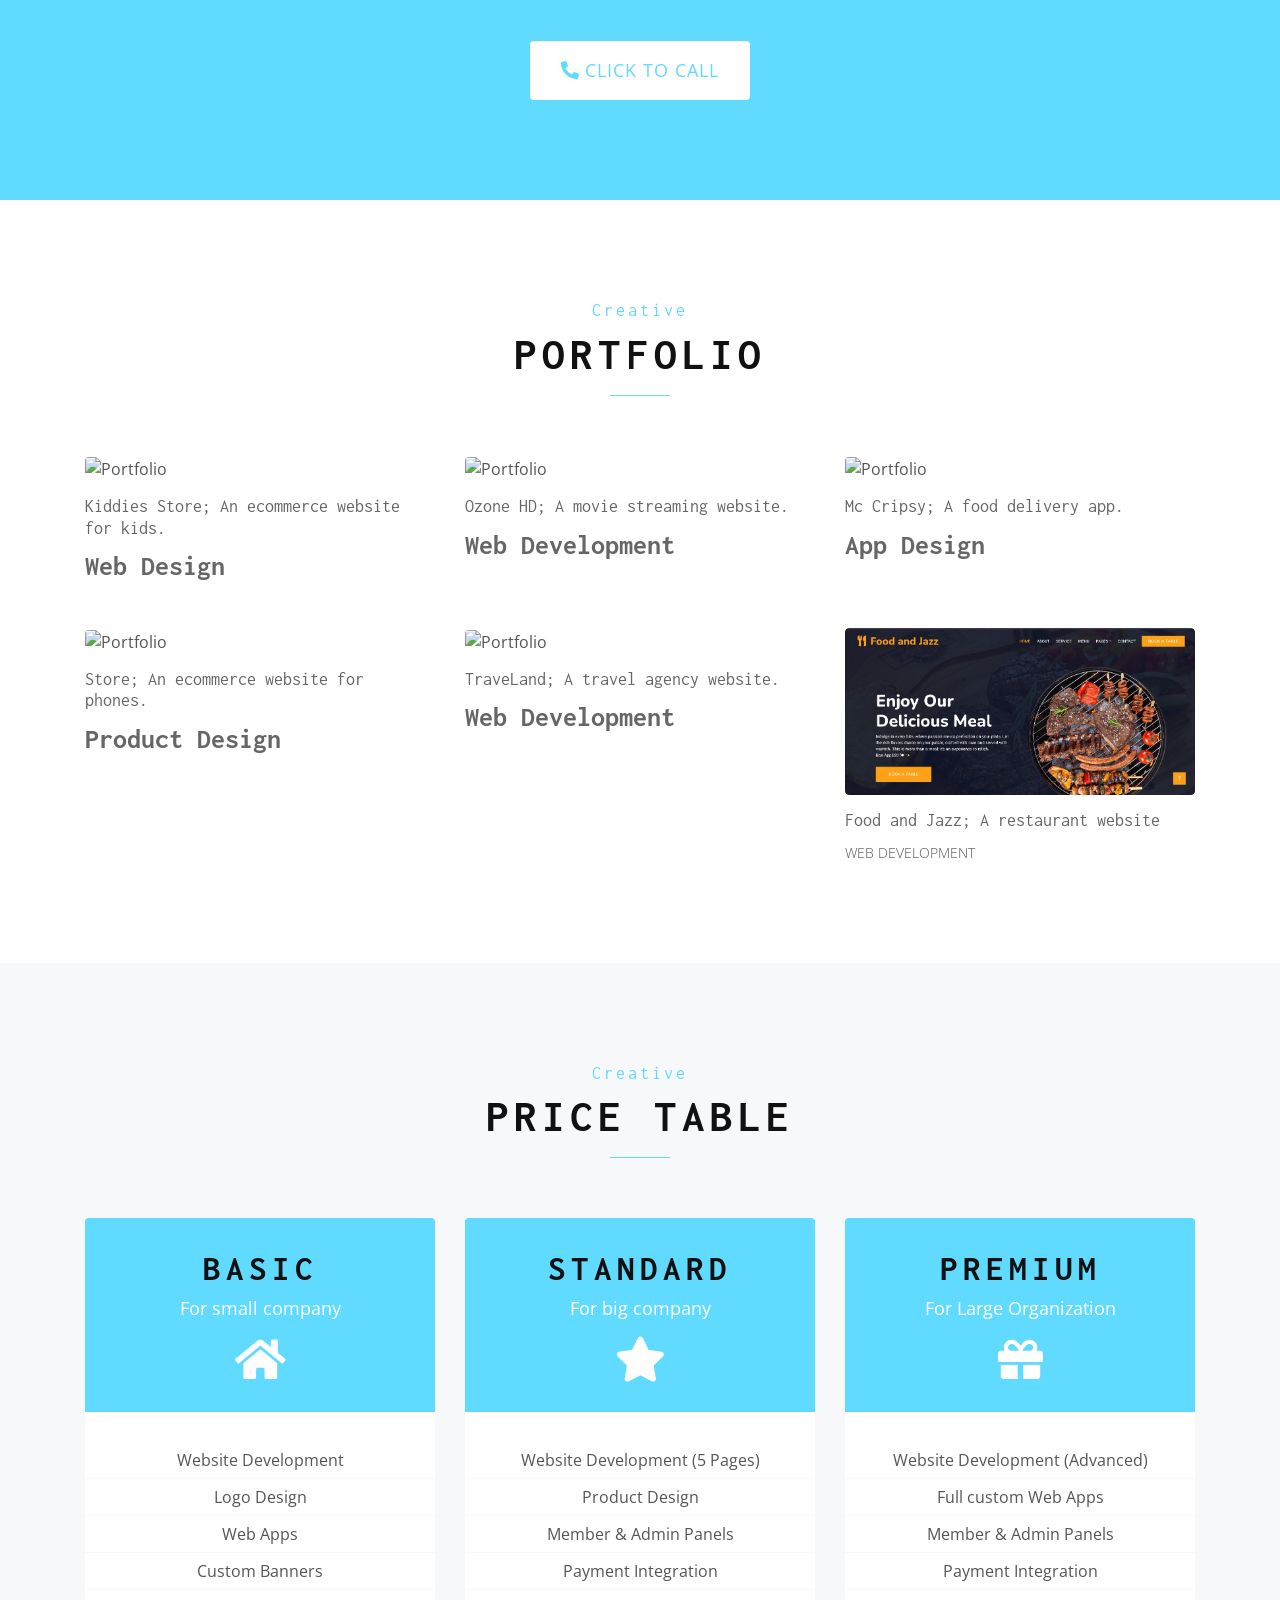
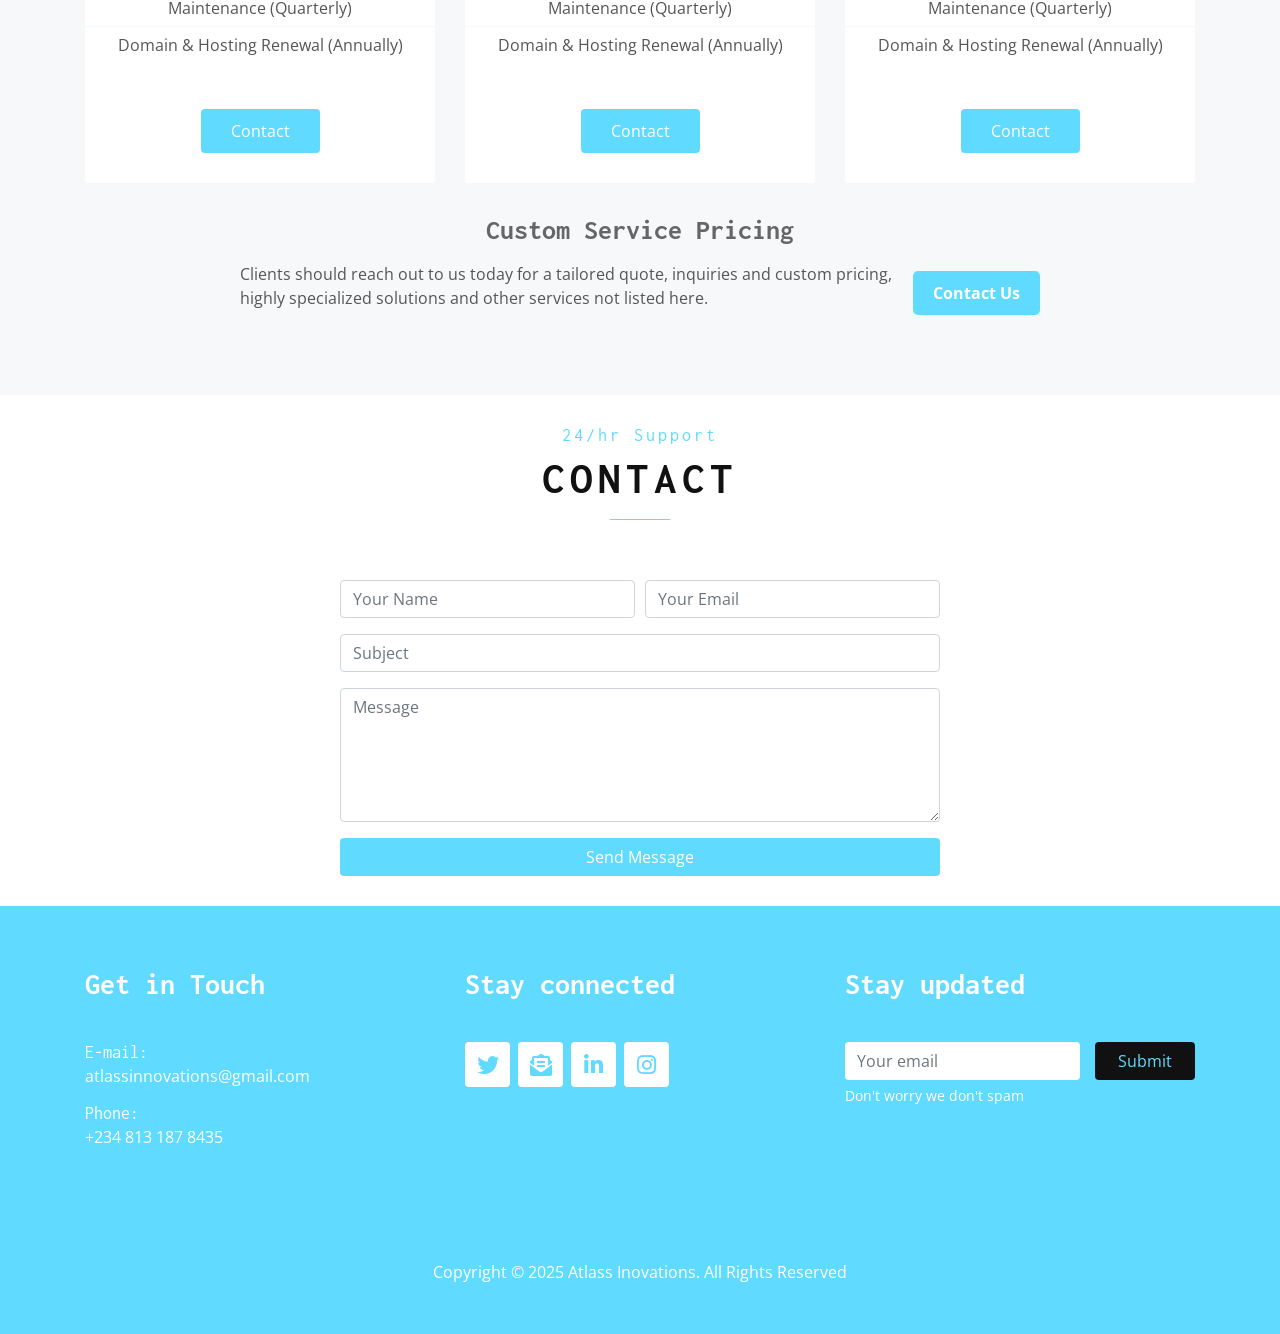
==== commit 2fef43f3: "Updated Atlass Website" ====
--- a/Assets/index.html
+++ b/Assets/index.html
@@ -29,7 +29,7 @@
     <link href="lib/lightbox/css/lightbox.min.css" rel="stylesheet">
 
     <!-- Main Stylesheet -->
-    <link href="/Assets/css/style.css" rel="stylesheet">
+    <link href="./css/style.css" rel="stylesheet">
 </head>
 
 <body data-spy="scroll" data-target=".navbar" data-offset="51">
@@ -38,7 +38,7 @@
         <div class="container">
             <nav class="navbar navbar-expand-md bg-light navbar-light">
                 <div class="navbar-brand">
-                    <img src="/Assets/images/Logo (1).png" alt="Website Logo" class="navbar-logo">
+                    <img src="./images/Logo (1).png" alt="Website Logo" class="navbar-logo">
                 </div>
                 <a href="index.html" class="navbar-brand">Atlass Innovations</a>
                 <button type="button" class="navbar-toggler" data-toggle="collapse" data-target="#navbarCollapse">
@@ -85,7 +85,7 @@
             <div class="row align-items-center">
                 <div class="col-md-6">
                     <div class="about-img">
-                        <img src="/Assets/images/about.jpg" alt="About Image">
+                        <img src="./images/about.jpg" alt="About Image">
                     </div>
                 </div>
                 <div class="col-md-6">
@@ -136,7 +136,7 @@
             <div class="row team-container justify-content-center">
                 <div class="col-lg-3 col-md-4 col-sm-6 team-item">
                     <div class="team-img" style="position: relative;">
-                        <img src="/Assets/images/Team/Franklin.png" class="img-fluid mx-auto d-block" alt="Team Image" style="display: block;">
+                        <img src="./images/Team/Franklin.png" class="img-fluid mx-auto d-block" alt="Team Image" style="display: block;">
                         <div class="team-link" style="position: absolute; inset: 0; background: rgba(71, 230, 230, 0.95); display: flex; justify-content: center; align-items: center; gap: 15px; opacity: 0; transition: opacity 0.3s ease;">
                             <a href="https://x.com/fishbone_dev" title="Twitter"><i class="fab fa-twitter"></i></a>
                             <a href="javascript:void(0)" title="Email"><i class="fas fa-envelope-open-text"></i></a>
@@ -153,7 +153,7 @@
 
                 <div class="col-lg-3 col-md-4 col-sm-6 team-item">
                     <div class="team-img" style="position: relative;">
-                        <img src="/Assets/images/Team/mama.png" class="img-fluid mx-auto d-block" alt="Team Image" style="display: block;">
+                        <img src="./images/Team/mama.png" class="img-fluid mx-auto d-block" alt="Team Image" style="display: block;">
                         <div class="team-link" style="position: absolute; inset: 0; background: rgba(71, 230, 230, 0.95); display: flex; justify-content: center; align-items: center; gap: 15px; opacity: 0; transition: opacity 0.3s ease;">
                             <a href="https://x.com/soy_maddiie" title="Twitter"><i class="fab fa-twitter"></i></a>
                             <a href="javascript:void(0)" title="Email"><i class="fas fa-envelope-open-text"></i></a>
@@ -170,7 +170,7 @@
 
                 <div class="col-lg-3 col-md-4 col-sm-6 team-item">
                     <div class="team-img" style="position: relative;">
-                        <img src="/Assets/images/Team/Olamide.png" class="img-fluid mx-auto d-block" alt="Team Image" style="display: block;">
+                        <img src="./images/Team/Olamide.png" class="img-fluid mx-auto d-block" alt="Team Image" style="display: block;">
                         <div class="team-link" style="position: absolute; inset: 0; background: rgba(71, 230, 230, 0.95); display: flex; justify-content: center; align-items: center; gap: 15px; opacity: 0; transition: opacity 0.3s ease;">
                             <a href="https://x.com/0xDeemah" title="Twitter"><i class="fab fa-twitter"></i></a>
                             <a href="javascript:void(0)" title="Email"><i class="fas fa-envelope-open-text"></i></a>
@@ -217,7 +217,7 @@
             <div class="row align-items-center">
                 <div class="col-md-6">
                     <div class="service-img">
-                        <img src="/Assets/images/Service/service-1.jpg" alt="Service Image">
+                        <img src="./images/Service/service-1.jpg" alt="Service Image">
                     </div>
                 </div>
                 <div class="col-md-6">
@@ -236,7 +236,7 @@
             <div class="row align-items-center">
                 <div class="col-md-6 d-md-none d-sm-block">
                     <div class="service-img">
-                        <img src="/Assets/images/Service/service-2.jpg" alt="Service Image">
+                        <img src="./images/Service/service-2.jpg" alt="Service Image">
                     </div>
                 </div>
                 <div class="col-md-6">
@@ -253,14 +253,14 @@
                 </div>
                 <div class="col-md-6 d-sm-none d-md-block">
                     <div class="service-img">
-                        <img src="/Assets/images/Service/service-2.jpg" alt="Service Image">
+                        <img src="./images/Service/service-2.jpg" alt="Service Image">
                     </div>
                 </div>
             </div>
             <div class="row align-items-center">
                 <div class="col-md-6">
                     <div class="service-img">
-                        <img src="/Assets/images/Service/service-3.jpg" alt="Service Image">
+                        <img src="./images/Service/service-3.jpg" alt="Service Image">
                     </div>
                 </div>
                 <div class="col-md-6">
@@ -279,7 +279,7 @@
             <div class="row align-items-center">
                 <div class="col-md-6 d-md-none d-sm-block">
                     <div class="service-img">
-                        <img src="/Assets/images/Service/service-4.jpg" alt="Service Image">
+                        <img src="./images/Service/service-4.jpg" alt="Service Image">
                     </div>
                 </div>
                 <div class="col-md-6">
@@ -296,7 +296,7 @@
                 </div>
                 <div class="col-md-6 d-sm-none d-md-block">
                     <div class="service-img">
-                        <img src="/Assets/images/Service/service-4.jpg" alt="Service Image">
+                        <img src="./images/Service/service-4.jpg" alt="Service Image">
                     </div>
                 </div>
             </div>
@@ -327,11 +327,11 @@
             <div class="row portfolio-container">
                 <div class="col-lg-4 col-md-6 portfolio-item">
                     <div class="portfolio-img">
-                        <img src="/Assets/images/Portfolio/kiddies.jpg" class="img-fluid" alt="Portfolio">
+                        <img src="./images/Portfolio/kiddies.jpg" class="img-fluid" alt="Portfolio">
                         <div class="portfolio-link">
-                            <a href="/Assets/images/Portfolio/kiddies.jpg" data-lightbox="portfolio" data-title="An ecommerce website for kids."
+                            <a href="./images/Portfolio/kiddies.jpg" data-lightbox="portfolio" data-title="An ecommerce website for kids."
                                 title="Preview"><i class="fas fa-eye"></i></a>
-                            <a href="" title="More Details"><i class="fas fa-link"></i></a>
+                            <a href="https://0xolami.github.io/Kiddies-Store/" title="More Details"><i class="fas fa-link"></i></a>
                         </div>
                     </div>
 
@@ -343,9 +343,9 @@
 
                 <div class="col-lg-4 col-md-6 portfolio-item">
                     <div class="portfolio-img">
-                        <img src="/Assets/images/Portfolio/Moviesite.jpg" class="img-fluid" alt="Portfolio">
+                        <img src="./images/Portfolio/Moviesite.jpg" class="img-fluid" alt="Portfolio">
                         <div class="portfolio-link">
-                            <a href="/Assets/images/Portfolio/Moviesite.jpg" data-lightbox="portfolio"
+                            <a href="./images/Portfolio/Moviesite.jpg" data-lightbox="portfolio"
                                 data-title="A movie streaming website." title="Preview"><i class="fas fa-eye"></i></a>
                             <a href="https://gentlefrank.github.io/moviewebsite/index.html" title="More Details"><i class="fas fa-link"></i></a>
                         </div>
@@ -359,9 +359,9 @@
 
                 <div class="col-lg-4 col-md-6 portfolio-item">
                     <div class="portfolio-img">
-                        <img src="/Assets/images/Portfolio/Productdesign 1.jpg" class="img-fluid" alt="Portfolio">
+                        <img src="./images/Portfolio/Productdesign 1.jpg" class="img-fluid" alt="Portfolio">
                         <div class="portfolio-link">
-                            <a href="/Assets/images/Portfolio/Productdesign 1.jpg" data-lightbox="portfolio" data-title="A food delivery app."
+                            <a href="./images/Portfolio/Productdesign 1.jpg" data-lightbox="portfolio" data-title="A food delivery app."
                                 title="Preview"><i class="fas fa-eye"></i></a>
                             <a href="javascript:void(0)" title="More Details"><i class="fas fa-link"></i></a>
                         </div>
@@ -375,9 +375,9 @@
 
                 <div class="col-lg-4 col-md-6 portfolio-item">
                     <div class="portfolio-img">
-                        <img src="/Assets/images/Portfolio/Productdesign 2.jpg" class="img-fluid" alt="Portfolio">
+                        <img src="./images/Portfolio/Productdesign 2.jpg" class="img-fluid" alt="Portfolio">
                         <div class="portfolio-link">
-                            <a href="/Assets/images/Portfolio/Productdesign 2.jpg" data-lightbox="portfolio" data-title="An ecommerce website for phones."
+                            <a href="./images/Portfolio/Productdesign 2.jpg" data-lightbox="portfolio" data-title="An ecommerce website for phones."
                                 title="Preview"><i class="fas fa-eye"></i></a>
                             <a href="javascript:void(0)" title="More Details"><i class="fas fa-link"></i></a>
                         </div>
@@ -391,9 +391,9 @@
 
                 <div class="col-lg-4 col-md-6 portfolio-item">
                     <div class="portfolio-img">
-                        <img src="/Assets/images/Portfolio/Traveland.png" class="img-fluid" alt="Portfolio">
+                        <img src="./images/Portfolio/Traveland.png" class="img-fluid" alt="Portfolio">
                         <div class="portfolio-link">
-                            <a href="/Assets/images/Portfolio/Traveland.png" data-lightbox="portfolio"
+                            <a href="./images/Portfolio/Traveland.png" data-lightbox="portfolio"
                                 data-title="A travel agency website." title="Preview"><i class="fas fa-eye"></i></a>
                             <a href="https://magdalyndim.github.io/traveLand" title="More Details"><i class="fas fa-link"></i></a>
                         </div>
@@ -407,17 +407,17 @@
 
                 <div class="col-lg-4 col-md-6 portfolio-item">
                     <div class="portfolio-img">
-                        <img src="img/portfolio-6.jpg" class="img-fluid" alt="Portfolio">
+                        <img src="/Assets/images/Portfolio/Food and Jazz.jpg" class="img-fluid" alt="Portfolio">
                         <div class="portfolio-link">
-                            <a href="img/portfolio-6.jpg" data-lightbox="portfolio" data-title="Phasellus eget dictum"
+                            <a href="/Assets/images/Portfolio/Food and Jazz.jpg" data-lightbox="portfolio" data-title="A Restaurant website"
                                 title="Preview"><i class="fas fa-eye"></i></a>
-                            <a href="" title="More Details"><i class="fas fa-link"></i></a>
+                            <a href="https://magdalyndim.github.io/Food-and-Jazz" title="More Details"><i class="fas fa-link"></i></a>
                         </div>
                     </div>
 
                     <div class="portfolio-info">
-                        <h4>Aliquam blandit nisi</h4>
-                        <p>SEO</p>
+                        <h4>Food and Jazz; A restaurant website</h4>
+                        <p>Web Development</p>
                     </div>
                 </div>
             </div>
